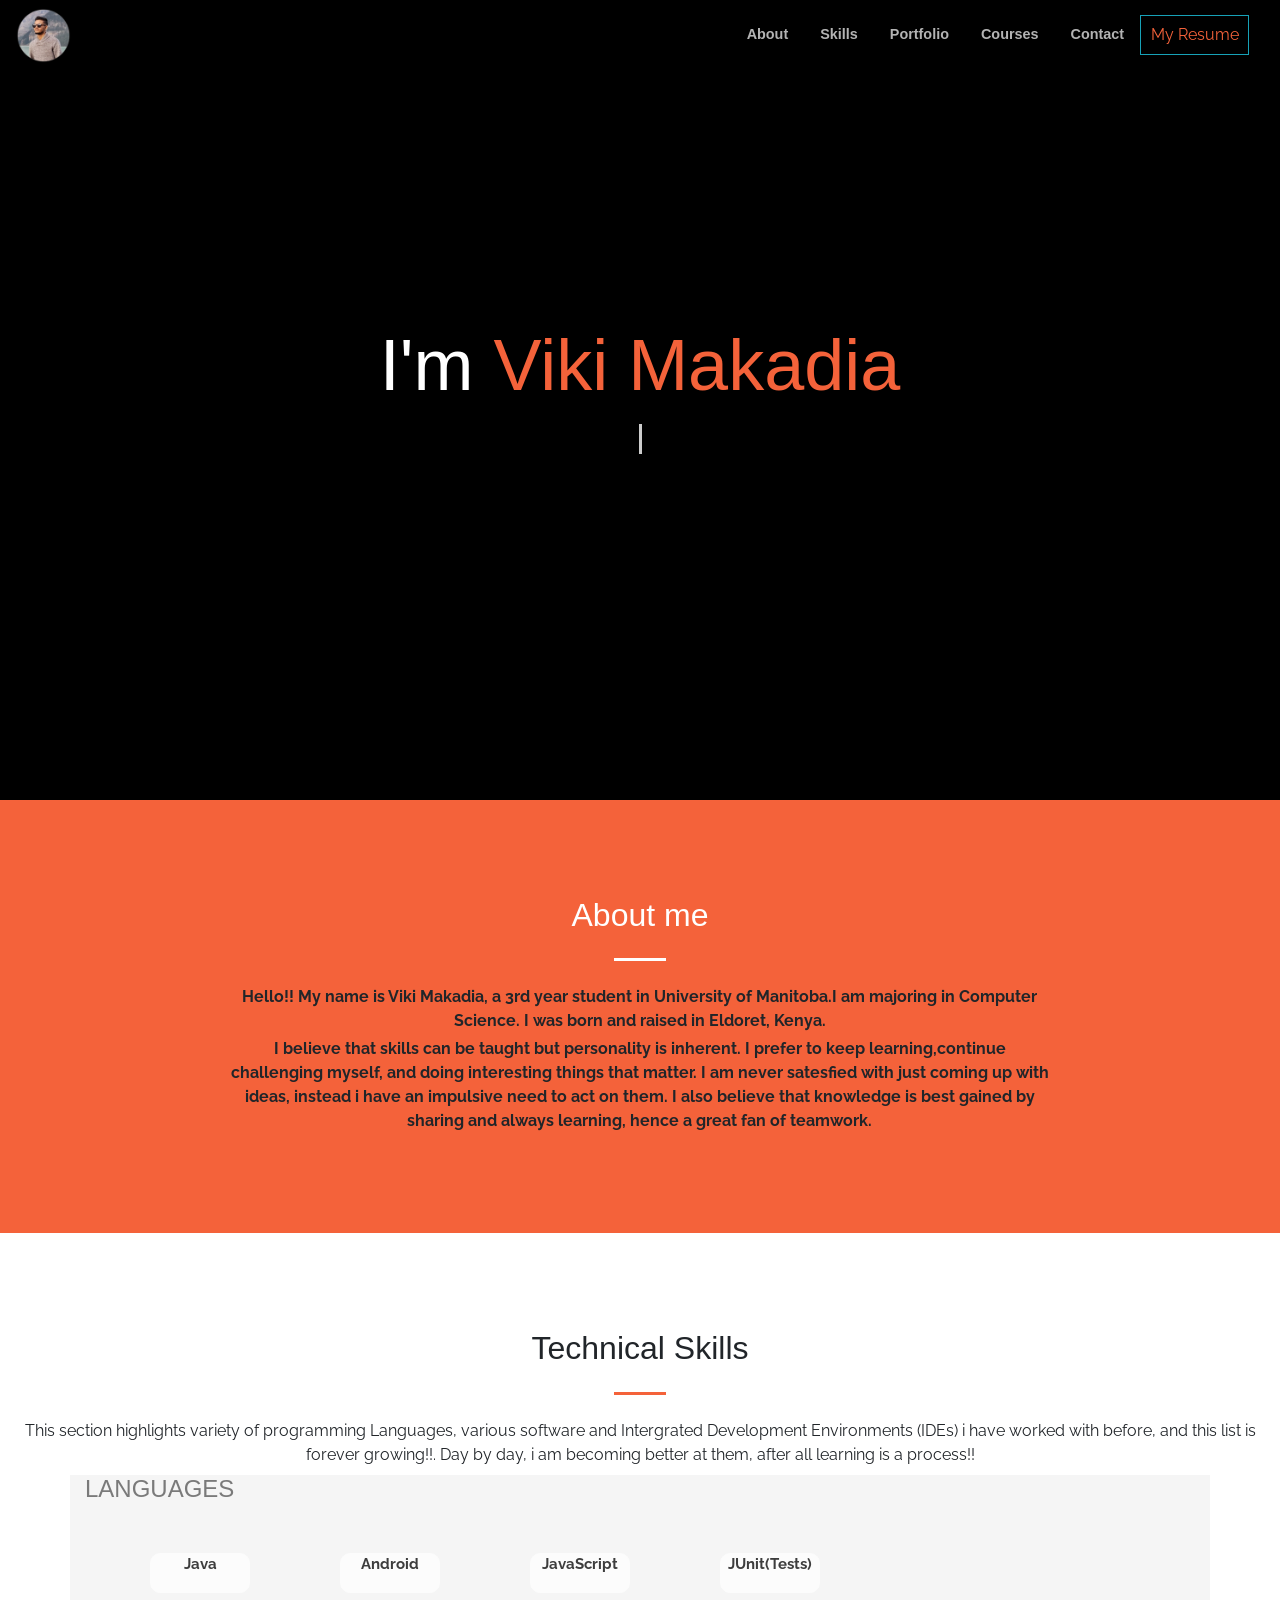
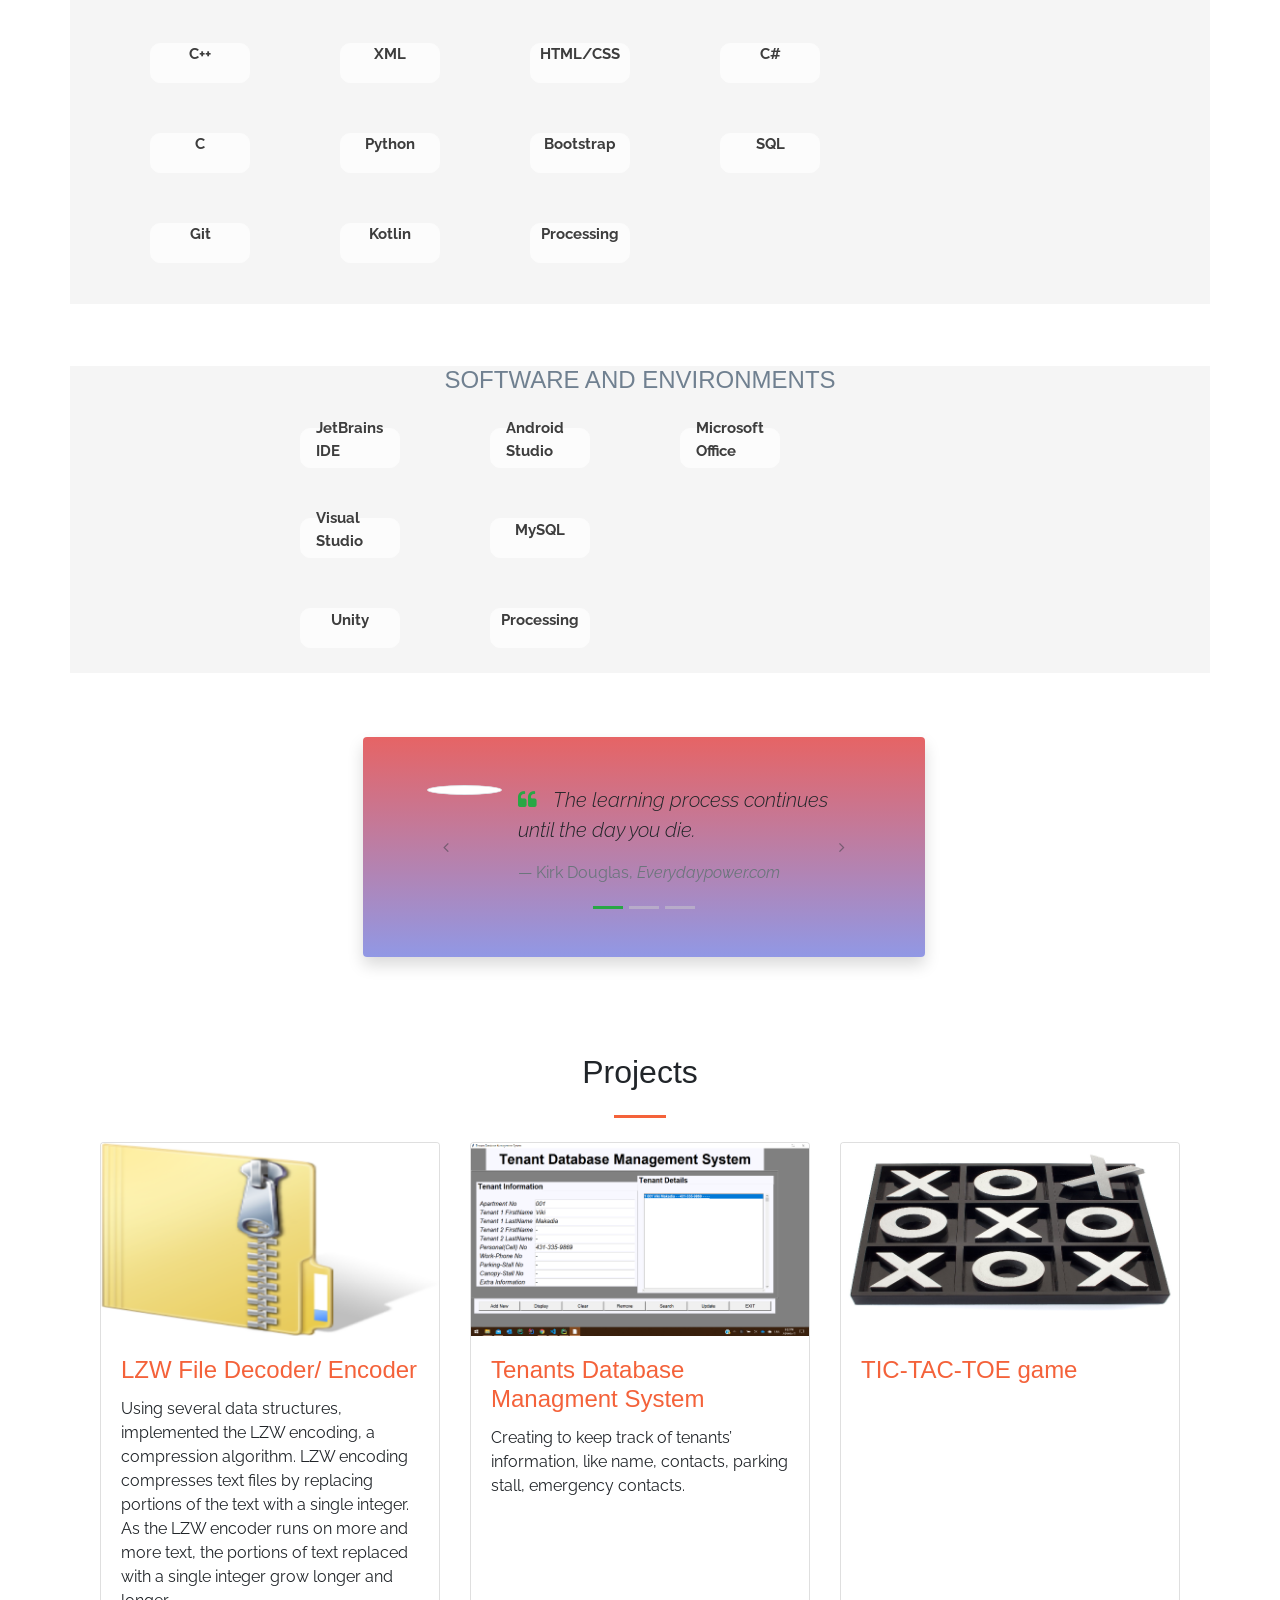
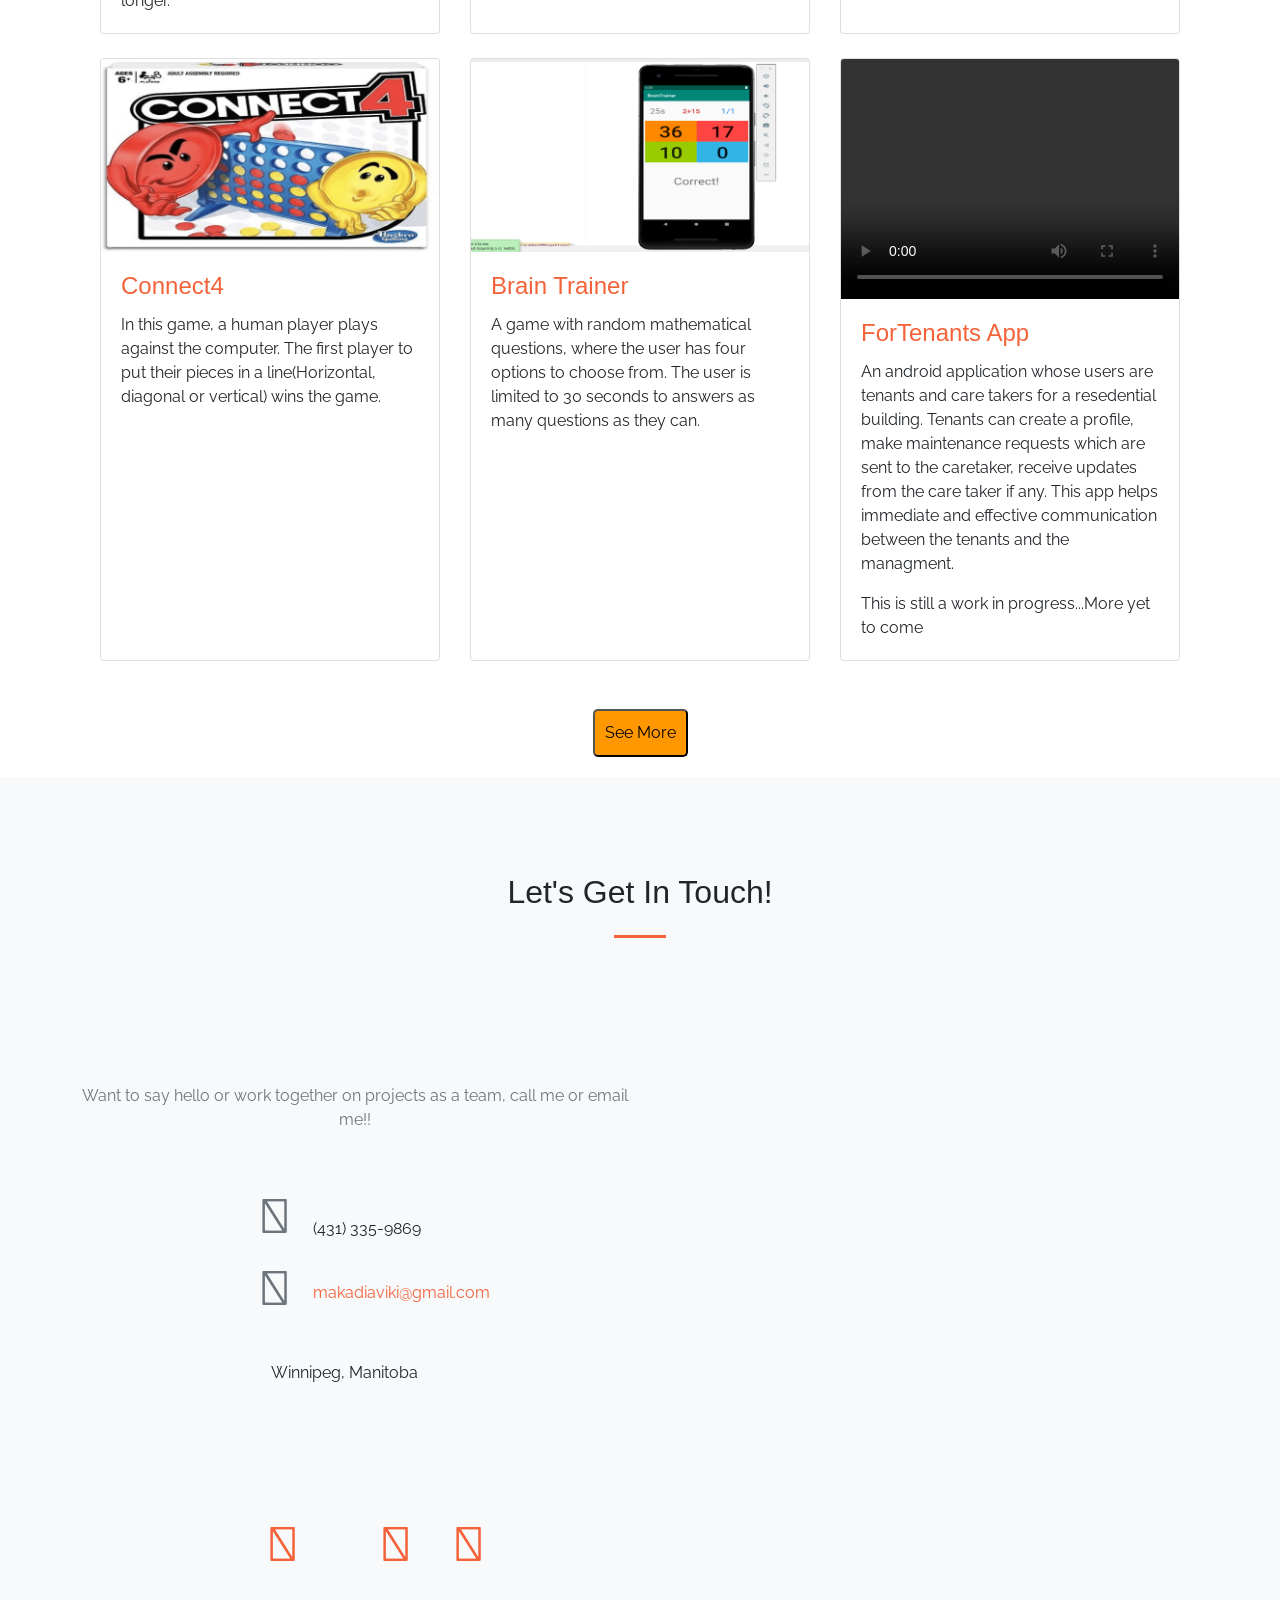
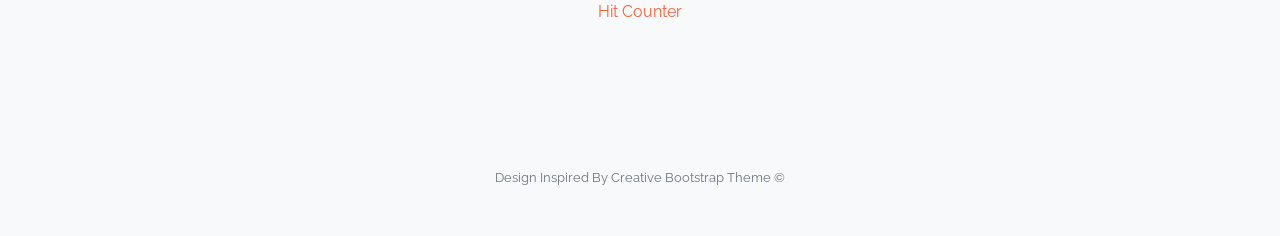
==== index.html @ 12cb1bd0 "Update index.html" ====
<!DOCTYPE html>
<html lang="en">
    <head>
        <meta charset="utf-8" />
        <meta name="viewport" content="width=device-width, initial-scale=1, shrink-to-fit=no" />
        <meta name="description" content="" />
        <meta name="author" content="" />
        <title>Viki Makadia</title>
        <!-- Font Awesome icons (free version)-->
        <script src="https://use.fontawesome.com/releases/v5.12.1/js/all.js" crossorigin="anonymous"></script>
        <script src="https://ajax.googleapis.com/ajax/libs/jquery/2.1.1/jquery.min.js"></script>
        <!-- Google fonts-->
        <!-- <link href="https://fonts.googleapis.com/css?family=Raleway+Sans:400,700" rel="stylesheet" /> -->
        <link href="https://fonts.googleapis.com/css2?family=Raleway&display=swap" rel="stylesheet">
        <link rel="stylesheet" href="https://maxcdn.bootstrapcdn.com/font-awesome/4.5.0/css/font-awesome.min.css">
        <!-- <link href="https://fonts.googleapis.com/css?family=Raleway:400,300,300italic,400italic,700,700italic" rel="stylesheet" type="text/css" /> -->
        <!-- Third party plugin CSS-->
        <link href="https://cdnjs.cloudflare.com/ajax/libs/magnific-popup.js/1.1.0/magnific-popup.min.css" rel="stylesheet" />
     
        <!-- Core theme CSS (includes Bootstrap)-->
        <link href="css/styles.css" rel="stylesheet" />
    </head>
    
    <body id="page-top">
        <!-- Back to top button -->
        <a id="buttonTop"></a>
        <!-- Navigation-->
        <nav class="navbar navbar-expand-lg navbar-light fixed-top py-2" id="mainNav">
            <div class="logo">
                <a href="#"><img src="assets\img\portfolio\thumbnails\whatsapp_image_2020_04_05_at_8_23_51_pm__2__OwK_icon.ico" width="55" alt="" class="d-inline-block align-middle mr-0"></a>
            </div>

           
            <div class="container-fluid">
                <a class="navbar-brand js-scroll-trigger" href="#page-top"></a><button class="navbar-toggler navbar-toggler-right" type="button" data-toggle="collapse" data-target="#navbarResponsive" aria-controls="navbarResponsive" aria-expanded="false" aria-label="Toggle navigation"><span class="navbar-toggler-icon"></span></button>
                <div class="collapse navbar-collapse" id="navbarResponsive">
                    <ul class="navbar-nav ml-auto my-2 my-lg-0">
                        <li class="nav-item"><a class="nav-link js-scroll-trigger" href="#about">About</a></li>
                        <li class="nav-item"><a class="nav-link js-scroll-trigger" href="#services">Skills</a></li>
                        <li class="nav-item"><a class="nav-link js-scroll-trigger" href="#portfolio">Portfolio</a></li><!--Resume here//Courses to complete-->
                        <li class="nav-item"><a class="nav-link js-scroll-trigger" href="#">Courses</a></li> 
                        <li class="nav-item"><a class="nav-link js-scroll-trigger" href="#contact">Contact</a></li>
                        <li class="nav-item"><a class="nav-linkResume js-scroll-trigger"  href="assets\Vikis Resume.pdf" target="_blank" rel="nofollow noopener noreferrer"><span class="border border-info" style="padding:0.25cm">My Resume</span></a></li>
                    </ul>
                </div>
            </div>
        </nav>

        <header >
            <div class="overlay"></div>
            <video playsinline="playsinline" autoplay="autoplay" muted="muted" loop="loop">
              <source src="assets\img\portfolio\mixkit-laptop-on-wooden-table-243.mp4" type="video/mp4">
            </video>
            <div class="container h-100">
              
                <div class="d-flex h-100 text-center align-items-center">
                    <div class="w-100 text-white ">
                        <h1 class="display-3">I'm <strong>Viki Makadia</strong></h1>

                            <!-- <div class="typewriter" id="myTypewriter">
                                <p class="lead mb-0">An ambitious Computer Scientist, in the making...</p>
                            </div> -->
                            <div class="Typercontainer">
                                <p><span class="typed-text"></span><span class="cursor">&nbsp;</span></p>
                            </div>
                    </div>
              
                </div>
            </div>
        </header>

        <!-- About section--> 
        <section class="page-section bg-primary" id="about" onmouseenter="toggleShow('image1');" onmouseleave="toggleHide('image1');">
            <div class="container-fluid" style="text-align: center;">
                <div class="row justify-content-center">
                    <div class=" col-lg-8 text-center" >
                        
                        <h2 class="text-white mt-0">About me</h2>
                            <img style="display:none;" id="image1" src="assets\img\portfolio\thumbnails\whatsapp_image_2020_04_05_at_8_23_51_pm__2__OwK_icon.ico" class="img-fluid" alt="Responsive image">
                        <hr class="divider light my-4" />
                        <p class="font-weight-bold text-white-40 mb-1">Hello!! My name is Viki Makadia, a 3rd year student in University of Manitoba.I am majoring in Computer Science. I was born and raised in Eldoret, Kenya.</p>
                        <p class="font-weight-bold text-white-40 mb-1">I believe that skills can be taught but personality is inherent. I prefer to keep learning,continue challenging myself, and doing interesting things that matter. I am never satesfied with just coming up with ideas, instead i have an impulsive need to act on them. I also believe that knowledge is best gained by sharing and always learning, hence a great fan of teamwork.</p>
                    </div>
                </div>
            </div>
        </section>

        <!-- Services section--> <!--Skills,LANGUAGES,then divide them --> 
        <section class="page-section" id="services">
            <div class="container-fluid" style="padding-bottom: 5%;">
                <h2 class="text-center mt-0"> Technical Skills</h2>
                <hr class="divider primary my-4" />
                
                <p class="text-black-60 mb-2" style="text-align:center;">This section highlights variety of programming Languages, various software and Intergrated Development Environments (IDEs) i have worked with before, and this list is forever growing!!. Day by day, i am becoming better at them, after all learning is a process!!</p>
                
                <div class="container" style="background-color: whitesmoke;">
                    <h4 class="text-black-50 mb-4" style="color: slategray;">LANGUAGES</h4>
                    <div class="row justify-content-md-left">
                      <div class="col col-lg-2 font-weight-bold">
                        <ul>
<!--                             <li>Java</li>
                            <li>C++</li>
                            <li>C</li>
                            <li>Git</li> -->
                            <div class="buttonLang">
                                <p id="lang">Java</p>
                            </div>
                            <div class="buttonLang">
                                <p id="lang">C++</p>
                            </div>
                            <div class="buttonLang">
                                <p id="lang">C</p>
                            </div>
                            <div class="buttonLang">
                                <p id="lang">Git</p>
                            </div>

                        </ul>
                      </div>
                      <div class="col col-lg-2 font-weight-bold">
                        <ul>
<!--                             <li>Android</li>
                            <li>XML</li>
                            <li>python</li>
                            <li>Kotlin</li> -->
                            <div class="buttonLang">
                                <p id="lang">Android</p>
                            </div>
                            <div class="buttonLang">
                                <p id="lang">XML</p>
                            </div>
                            <div class="buttonLang">
                                <p id="lang">Python</p>
                            </div>
                            <div class="buttonLang">
                                <p id="lang">Kotlin</p>
                            </div>
                        </ul>
                      </div>
                      <div class="col col-lg-2 font-weight-bold">
                        <ul>
<!--                             <li>JavaScript</li>
                            <li>HTML/CSS</li>
                            <li>Bootstrap</li> -->
                             <div class="buttonLang">
                                <p id="lang">JavaScript</p>
                            </div>
                            <div class="buttonLang">
                                <p id="lang">HTML/CSS</p>
                            </div>
                            <div class="buttonLang">
                                <p id="lang">Bootstrap</p>
                            </div>
                             <div class="buttonLang">
                                <p id="lang">Processing</p>
                            </div>
                            
                        </ul>
                      </div>
                      <div class="col col-lg-2 font-weight-bold ">
                        <ul>
                            <div class="buttonLang">
                                <p id="lang">JUnit(Tests)</p>
                            </div>
                            <div class="buttonLang">
                                <p id="lang">C#</p>
                            </div>
                            <div class="buttonLang">
                                <p id="lang">SQL</p>
                            </div>
                           
                        </ul>
                      </div>
                    </div>
                </div>
                
<!--                 <div class="row justify-content-md-left">
                    <div class="col col-lg-2 font-weight-bold ">
                        <ul>
                            <li>JetBrains IDE</li>
                            <li>Visual Studio</li>
                            <li>Unity</li>
                        </ul>
                    </div>
                    <div class="col col-lg-2 font-weight-bold ">
                        <ul>
                            <li>Android Studio</li>
                            <li>MySQL</li>
                            <li>Microsoft Office</li>
                        </ul>
                    </div>

                </div> -->
                <div class="container" style="background-color: whitesmoke; margin-top: 5%;">
                    <h4 class="text-center" style="color: slategray;">SOFTWARE AND ENVIRONMENTS</h4>
                    <div class="row justify-content-md-left">
                        <div class="col col-lg-2 font-weight-bold "> </div>
                        <div class="col col-lg-2 font-weight-bold ">
                            <!-- <ul>
                                <li>JetBrains IDE</li>
                                <li>Visual Studio</li>
                                <li>Unity</li>
                            </ul> -->
                            <div class="buttonLang">
                                <p id="lang">JetBrains IDE</p>
                            </div>
                            <div class="buttonLang">
                                <p id="lang">Visual Studio</p>
                            </div>
                            <div class="buttonLang">
                                <p id="lang">Unity</p>
                            </div>
                        </div>
<!--                         <div class="col col-lg-2 font-weight-bold "> </div> -->
                        <div class="col col-lg-2 font-weight-bold ">
                            
                            <div class="buttonLang">
                                <p id="lang">Android Studio</p>
                            </div>
                            <div class="buttonLang">
                                <p id="lang">MySQL</p>
                            </div>
                            <div class="buttonLang">
                                <p id="lang">Processing</p>
                            </div>
                        </div>
                        <div class="col col-lg-2 font-weight-bold ">
                           <div class="buttonLang">
                                <p id="lang">Microsoft Office</p>
                            </div>
                        </div>
    
                    </div>
                </div>
                
            </div>
           
            <aside >
                <div class="container">
                    <div class="row">
                        <div class="col-sm-12 mx-auto">
                            <div class="p-5 shadow rounded " style="background: linear-gradient(#e66465, #9198e5);">
                                <!-- Bootstrap carousel-->
                                <div class="carousel slide" id="carouselExampleIndicators" data-ride="carousel">
                                    <!-- Bootstrap carousel indicators [nav] -->
                                    <ol class="carousel-indicators mb-0">
                                        <li class="active" data-target="#carouselExampleIndicators" data-slide-to="0"></li>
                                        <li data-target="#carouselExampleIndicators" data-slide-to="1"></li>
                                        <li data-target="#carouselExampleIndicators" data-slide-to="2"></li>
                                    </ol>
            
            
                                    <!-- Bootstrap inner [slides]-->
                                    <div class="carousel-inner px-3 pb-2">
                                        <!-- Carousel slide-->
                                        <div class="carousel-item active">
                                            <div class="media"><img class="rounded-circle img-thumbnail" src="https://res.cloudinary.com/mhmd/image/upload/v1579676165/avatar-1_ffutqr.jpg" alt="" width="75">
                                                <div class="media-body ml-3">
                                                    <blockquote class="blockquote border-0 p-0">
                                                        <p class="font-italic lead"> <i class="fa fa-quote-left mr-3 text-success"></i>The learning process continues until the day you die.</p>
                                                        <footer class="blockquote-footer">Kirk Douglas, 
                                                            <cite title="Source Title">Everydaypower.com</cite>
                                                        </footer>
                                                    </blockquote>
                                                </div>
                                            </div>
                                        </div>
            
                                        <!-- Carousel slide-->
                                        <div class="carousel-item">
                                            <div class="media"><img class="rounded-circle img-thumbnail" src="https://res.cloudinary.com/mhmd/image/upload/v1579676165/avatar-3_hdxocq.jpg" alt="" width="75">
                                                <div class="media-body ml-3">
                                                    <blockquote class="blockquote border-0 p-0">
                                                        <p class="font-italic lead"> <i class="fa fa-quote-left mr-3 text-success"></i>Tell me and I forget. Teach me and I remember. Involve me and I learn.</p>
                                                        <footer class="blockquote-footer">Benjamin Franklin,
                                                            <cite title="Source Title">brainyquote.com</cite>
                                                        </footer>
                                                    </blockquote>
                                                </div>
                                            </div>
                                        </div>
            
                                        <!-- Carousel slide-->
                                        <div class="carousel-item">
                                            <div class="media"><img class="rounded-circle img-thumbnail" src="https://res.cloudinary.com/mhmd/image/upload/v1579676165/avatar-2_gibm2s.jpg" alt="" width="75">
                                                <div class="media-body ml-3">
                                                    <blockquote class="blockquote border-0 p-0">
                                                        <p class="font-italic lead"> <i class="fa fa-quote-left mr-3 text-success"></i>If somebody offers you an amazing opportunity but you are not sure you can do it, say yes – then learn how to do it!”</p>
                                                        <footer class="blockquote-footer">Richard Branson,     
                                                            <cite title="Source Title">goodreads.com</cite>
                                                        </footer>
                                                    </blockquote>
                                                </div>
                                            </div>
                                        </div>

                                        <div class="carousel-item">
                                            <div class="media"><img class="rounded-circle img-thumbnail" src="https://res.cloudinary.com/mhmd/image/upload/v1579676165/avatar-2_gibm2s.jpg" alt="" width="75">
                                                <div class="media-body ml-3">
                                                    <blockquote class="blockquote border-0 p-0">
                                                        <p class="font-italic lead"> <i class="fa fa-quote-left mr-3 text-success"></i> <b>Fail</b> early, <b>Fail</b> often, <b>Fail</b> forward</p>
                                                        <footer class="blockquote-footer">John C. Maxwell,     
                                                            <cite title="Source Title">goodreads.com</cite>
                                                        </footer>
                                                    </blockquote>
                                                </div>
                                            </div>
                                        </div>
                                    </div>
            
            
                                    <!-- Bootstrap controls [dots]-->
                                    <a class="carousel-control-prev width-auto" href="#carouselExampleIndicators" role="button" data-slide="prev">
                                        <i class="fa fa-angle-left text-dark text-lg"></i>
                                        <span class="sr-only">Previous</span>
                                    </a>
                                    <a class="carousel-control-next width-auto" href="#carouselExampleIndicators" role="button" data-slide="next">
                                        <i class="fa fa-angle-right text-dark text-lg"></i>
                                        <span class="sr-only">Next</span>
                                    </a>
                                </div>
                            </div>
                        </div>
                    </div>
                </div>
            </aside>

        </section>
       
        
       <!-- Portfolio section <section id="portfolio">-->
       <section class="page-section" id="portfolio" style="padding-bottom: 20px;padding-top: 0px;">
            <div class="container">

                <!-- Page Heading -->
                <h2 class="text-center">Projects</h2>
                <hr class="divider primary my-4" />
                <div class="container p-t-0 m-t-2 carousel-inner">  
                    <div class="row">
                       
                        <div class="col-lg-4 col-sm-6 mb-4">
                            <div class="card h-100">
                                <a href="https://github.com/Viki4325/LZW-Encoder-Decoder"><img class="card-img-top" src="assets\lzw compressor onlinepngtools.png" alt=""></a>
                                <div class="card-body">
                                <h4 class="card-title">
                                    <a href="https://github.com/Viki4325/LZW-Encoder-Decoder">LZW File Decoder/ Encoder</a>
                                </h4>
                                <p class="card-text">Using several data structures, implemented the LZW encoding, a compression algorithm. LZW
                                    encoding compresses text files by replacing portions of the text with a single integer. As the
                                    LZW encoder runs on more and more text, the portions of text replaced with a single integer
                                    grow longer and longer.</p>
                                </div>
                            </div>
                        </div>

                        <div class="col-lg-4 col-sm-6 mb-4">
                            <div class="card h-100">
                                <a href="https://github.com/Viki4325/TDMS"><img class="card-img-top" src="assets\TDMS-onlinepngtools.png" alt=""></a>
                                <div class="card-body">
                                <h4 class="card-title">
                                    <a href="https://github.com/Viki4325/TDMS">Tenants Database Managment System</a>
                                </h4>
                                <p class="card-text">Creating to keep track of tenants’ information, like name, contacts, parking stall, emergency contacts.</p>
                                </div>
                            </div>
                        </div>

                        <div class="col-lg-4 col-sm-6 mb-4">
                            <div class="card h-100">
                                <a href="https://github.com/Viki4325/Tic-Tac-Toe"><img class="card-img-top" src="assets\tic-tac-toe onlinepngtools.png" alt=""></a>
                                <div class="card-body">
                                <h4 class="card-title">
                                    <a href="https://github.com/Viki4325/Tic-Tac-Toe">TIC-TAC-TOE game</a>
                                </h4>
                                <p class="card-text"></p>
                                </div>
                            </div>
                        </div>

                        <div class="col-lg-4 col-sm-6 mb-4">
                            <div class="card h-100">
                                <a href="https://github.com/Viki4325/Connect-4"><img class="card-img-top" src="assets\output-onlinepngtools.png" alt="connect4 image"></a>
                                <div class="card-body">
                                <h4 class="card-title">
                                    <a href="https://github.com/Viki4325/Connect-4">Connect4</a>
                                </h4>
                                <p class="card-text">In this game, a human player plays against the computer. The first player to put their pieces in a
                                    line(Horizontal, diagonal or vertical) wins the game.</p>
                                </div>
                            </div>
                        </div>

                        <div class="col-lg-4 col-sm-6 mb-4">
                            <div class="card h-100">
                                <a href="https://github.com/Viki4325/Brain-Trainer"><img class="card-img-top" src="assets\brainTrainer-onlinepngtools.png" alt=""></a>
                                <div class="card-body">
                                <h4 class="card-title">
                                    <a href="https://github.com/Viki4325/Brain-Trainer">Brain Trainer</a>
                                </h4>
                                <p class="card-text">A game with random mathematical questions, where the user has four options to choose from. The
                                    user is limited to 30 seconds to answers as many questions as they can.</p>
                                </div>
                            </div>
                        </div>

                        <div class="col-lg-4 col-sm-6 mb-4">
                            <div class="card h-100">
                                <!-- <a href="#"><img class="card-img-top" src="http://placehold.it/700x400" alt=""></a> -->
                                
                                <video class="card-img-top" width="320" height="240" controls>
                                    <source src="assets\ForTenants_Demo_WEB.mp4" type="video/mp4">
                                    Your browser does not support the video tag.
                                </video>
                                <div class="card-body">
                                <h4 class="card-title">
                                    <a href="https://github.com/Viki4325/Brain-Trainer">ForTenants App</a>
                                </h4>
                                <p class="card-text">An android application whose users are tenants and care takers for a resedential building. Tenants can create a profile, make maintenance requests which are sent to the caretaker, receive updates from the care taker if any. This app helps immediate and effective communication between the tenants and the managment. </p>
                                <p class="card-text">This is still a work in progress...More yet to come</p>
                                </div>
                            </div>
                        </div>
                    </div>
                </div>
            </div>

           
            
            <div class="container">
                <div class="row">
                    
                    <div class="col-lg-4 col-sm-6 mb-4">
                        <div class="collapse" id="collapseProjects">
                            <div class="card h-100">
                                <a href="#"><img class="card-img-top" src="http://placehold.it/700x400" alt=""></a>
                                <div class="card-body">
                                <h4 class="card-title">
                                    <a href="https://github.com/Viki4325/Brain-Trainer">Coming Soon!!</a>
                                </h4>
                                <p class="card-text">More Projects being worked on...Will be added to the list soon. Have an idea and need someone to work with? <a href="#contact">Contact me</a></p>
                                </div>
                            </div>
                        </div>
                    </div>

                    <div class="col-lg-4 col-sm-6 mb-4">
                        <div class="collapse" id="collapseProjects">
                            <div class="card h-100">
                                <a href="#"><img class="card-img-top" src="http://placehold.it/700x400" alt=""></a>
                                <div class="card-body">
                                <h4 class="card-title">
                                    <a href="https://github.com/Viki4325/Brain-Trainer">Coming Soon!!</a>
                                </h4>
                                <p class="card-text">More Projects being worked on...Will be added to the list soon. Have an idea and need someone to work with? <a href="#contact">Contact me</a></p>
                                </div>
                            </div>
                        </div>
                    </div>

                    <div class="col-lg-4 col-sm-6 mb-4">
                        <div class="collapse" id="collapseProjects">
                            <div class="card h-100">
                                <a href="#"><img class="card-img-top" src="http://placehold.it/700x400" alt=""></a>
                                <div class="card-body">
                                <h4 class="card-title">
                                    <a href="https://github.com/Viki4325/Brain-Trainer">Coming Soon!!</a>
                                </h4>
                                <p class="card-text">Work in progress...Will be added to the list soon.<a href="#contact">Contact Me</a></p>
                                </div>
                            </div>
                        </div>
                    </div>

                </div>
            </div> 

            <!-- The see more/see less button -->
            <div class="d-flex justify-content-center align-items-center">
                <button id="SeeMore" class="SeeMore" type="button" data-toggle="collapse" data-target="#collapseProjects" aria-expanded="true" aria-controls="collapseProjects">See More</button>
            </div>

        </section>
           
      
        <!-- Contact section--> <!--Add more social media contacts-->
        <section class="page-section bg-light" id="contact">
            <div class="container">
                <div class="row justify-content-center">
                    <div class="col-lg-8 text-center">
                        <h2 class="mt-0">Let's Get In Touch!</h2>
                        <hr class="divider my-4" />
                        
                    </div>
                </div>

                <div class="row">
                    <div class="column " style="align-content: center;" >

                        <div class="row justify-content-md-center mt-5">
                            <p class="text-muted mb-5 mt-5" style="text-align: center;">Want to say hello or work together on projects as a team, call me or email me!! </p>
                            <ul style="list-style-type: none;">
                            <li>
                                <i class="fas fa-phone fa-3x text-muted"> </i><span style="display: inline-block;vertical-align: middle;">&nbsp;&nbsp; (431) 335-9869 </span>
                            </li>
                            <li>
                                 <i class="fas fa-envelope fa-3x mt-5 text-muted"> </i> <span style="display: inline-block;vertical-align: middle;"><address><a class="d-block" href="mailto:makadiaviki@gmail.com">&nbsp;&nbsp; makadiaviki@gmail.com</a></address></span>
                            </li>
                            <li>
                                <i class="fas fa-map-marker-alt fa-3x mt-5 text-muted"></i><span style="display: inline-block;vertical-align: middle;">&nbsp;&nbsp; Winnipeg, Manitoba </span>
                            </li>
                            </ul>
                        </div>
                        
                        <!-- Social Media icons -->
                        <div class="row justify-content-md-center mt-5" style="margin-top: 5px;">
                            <ul class="social-icons mt-5" style="list-style-type: none;">
                                <li class="col-6 col-sm-2" style="margin: 5px;"> <a href="https://www.facebook.com/viki.makadia"><i id="social-fb" class="fab fa-facebook-square fa-3x "></i></a></li>
                                <!-- <li class="col-6 col-sm-2"> <a href=""><i id="social-tw" class="fab fa-twitter-square fa-3x"></i></a></li> -->
                                <li class="col-6 col-sm-2" style="margin: 5px;"> <a href="https://www.linkedin.com/in/viki-makadia-649656171/"><i id="social-gp" class="fab fa-linkedin-in fa-3x"></i></a></li>
                                <li class="col-6 col-sm-2" style="margin: 5px;"> <a href="https://www.instagram.com/viki_makadia/"><i id="social-em" class="fab fa-instagram fa-3x"></i></a></li>
                                <li class="col-6 col-sm-2" style="margin: 5px;"> <a href="https://github.com/Viki4325"><i id="social-gh" class="fab fa-github fa-3x"></i></a></li>
                            </ul>
                        </div>

                    </div>
                    <div class="column">
                        <div class="row">
                            <div class="col-lg-12 mr-auto text-center">
                                <div class="powr-form-builder" id="0ee22e3e_1592810775"></div>
                            </div>
                        </div>
                    </div>
                  </div>

<!--                 <div class="powr-hit-counter" id="bcf12c6e_1592817089"></div> -->
                <div class="row justify-content-center">
                    <a class="hitCounter" href="https://visitorshitcounter.com/" target="_blank" title="Hit counter" data-name="e60f53b6f8a60d7d3a3d03016649b5a0|3|ip|1|#ea5050|#ffffff|large|s-hit">Hit Counter</a>
                    <script>document.write("<script type='text/javascript' src='https://visitorshitcounter.com/js/hitCounter.js?v="+Date.now()+"'><\/script>");</script>
              
                </div>
            </div>
        </section>
        <!-- Footer--> 
        <footer class="bg-light py-5">
            <div class="container"><div class="small text-center text-muted">Design Inspired By Creative Bootstrap Theme ©</div></div>  
        </footer>
        <!-- Bootstrap core JS-->
        <script src="https://cdnjs.cloudflare.com/ajax/libs/jquery/3.4.1/jquery.min.js"></script>
        <script src="https://stackpath.bootstrapcdn.com/bootstrap/4.4.1/js/bootstrap.bundle.min.js"></script>
        <!-- Third party plugin JS-->
        <script src="https://cdnjs.cloudflare.com/ajax/libs/jquery-easing/1.4.1/jquery.easing.min.js"></script>
        <script src="https://cdnjs.cloudflare.com/ajax/libs/magnific-popup.js/1.1.0/jquery.magnific-popup.min.js"></script>
        <!-- Core theme JS-->
        <script src="js/scripts.js"></script>
        <!-- Slider -->
        <script src="https://cdnjs.cloudflare.com/ajax/libs/jquery/3.1.1/jquery.min.js"></script>
        <script src="https://cdnjs.cloudflare.com/ajax/libs/twitter-bootstrap/3.3.7/js/bootstrap.min.js"></script>
        <!-- Feedback form -->
        <script src="https://www.powr.io/powr.js?platform=embed"></script>


        <script src="https://www.powr.io/powr.js?platform=embed"></script>
    </body>
</html>
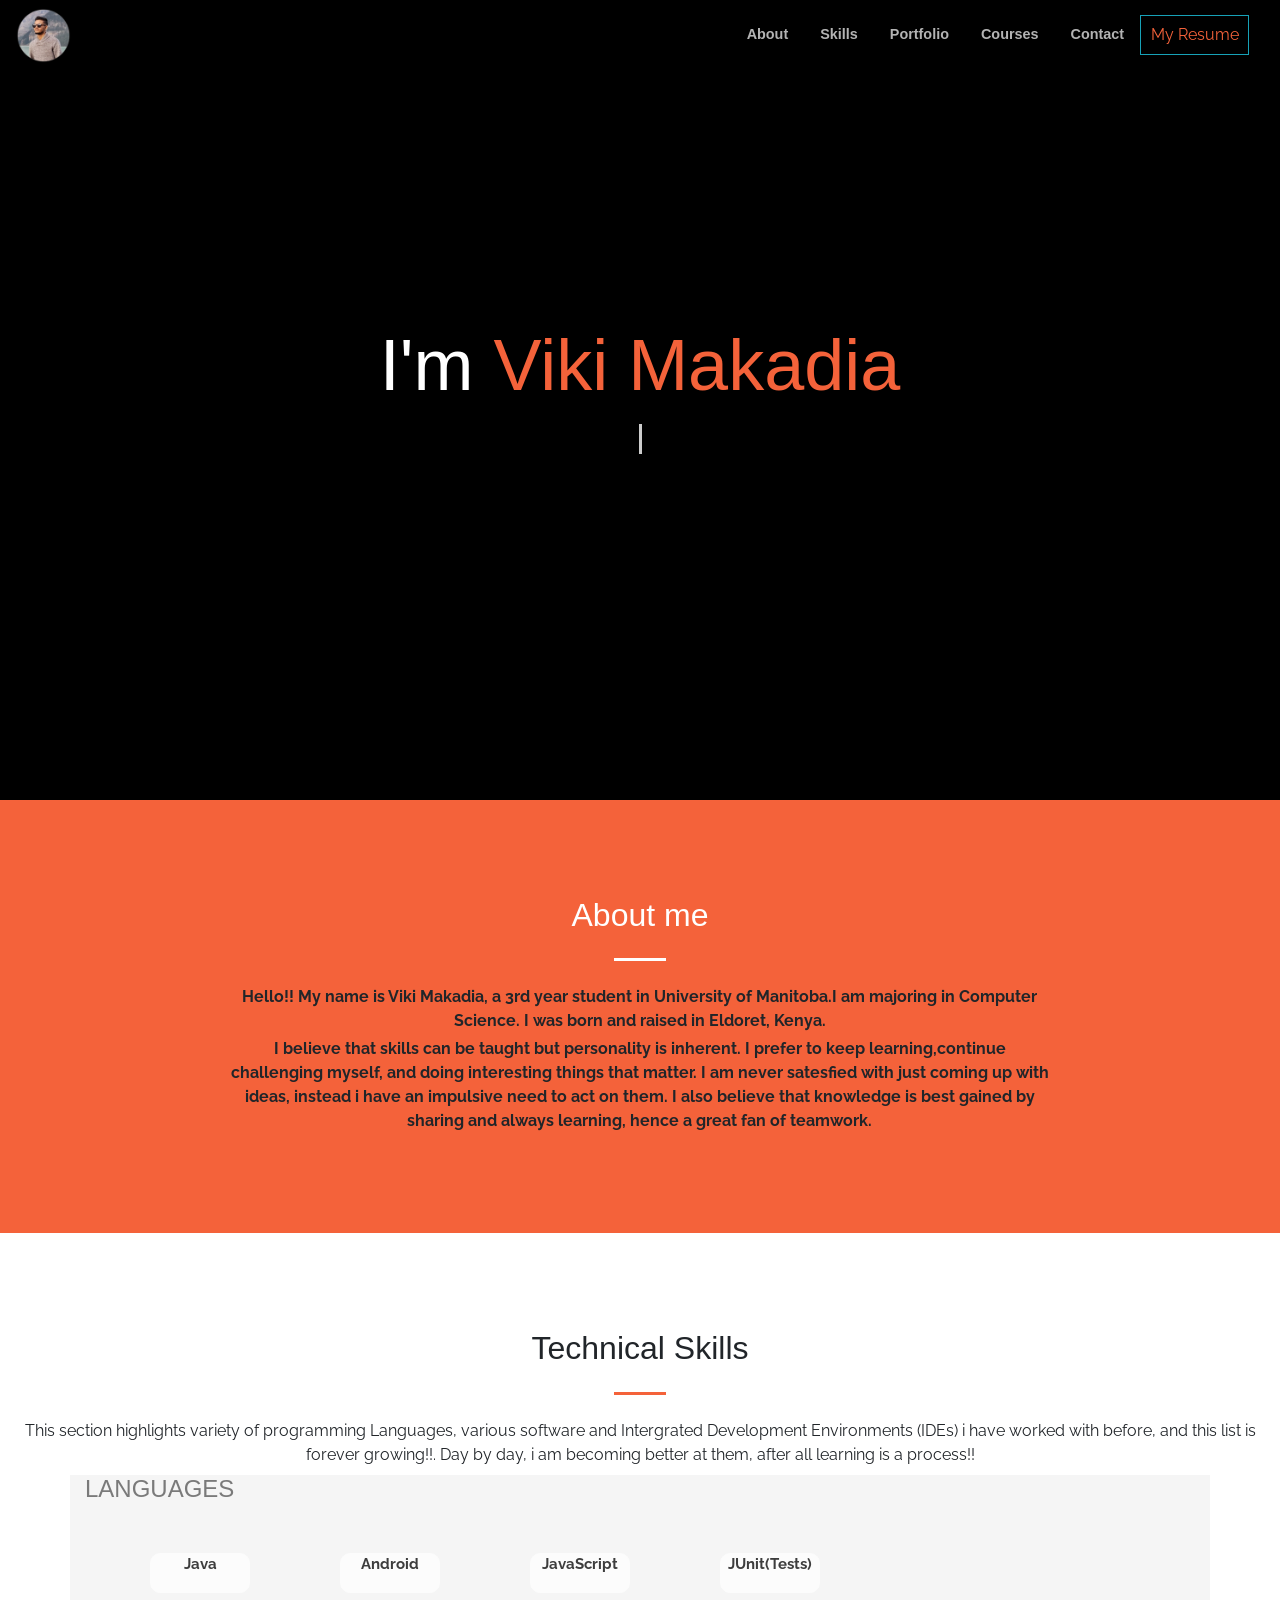
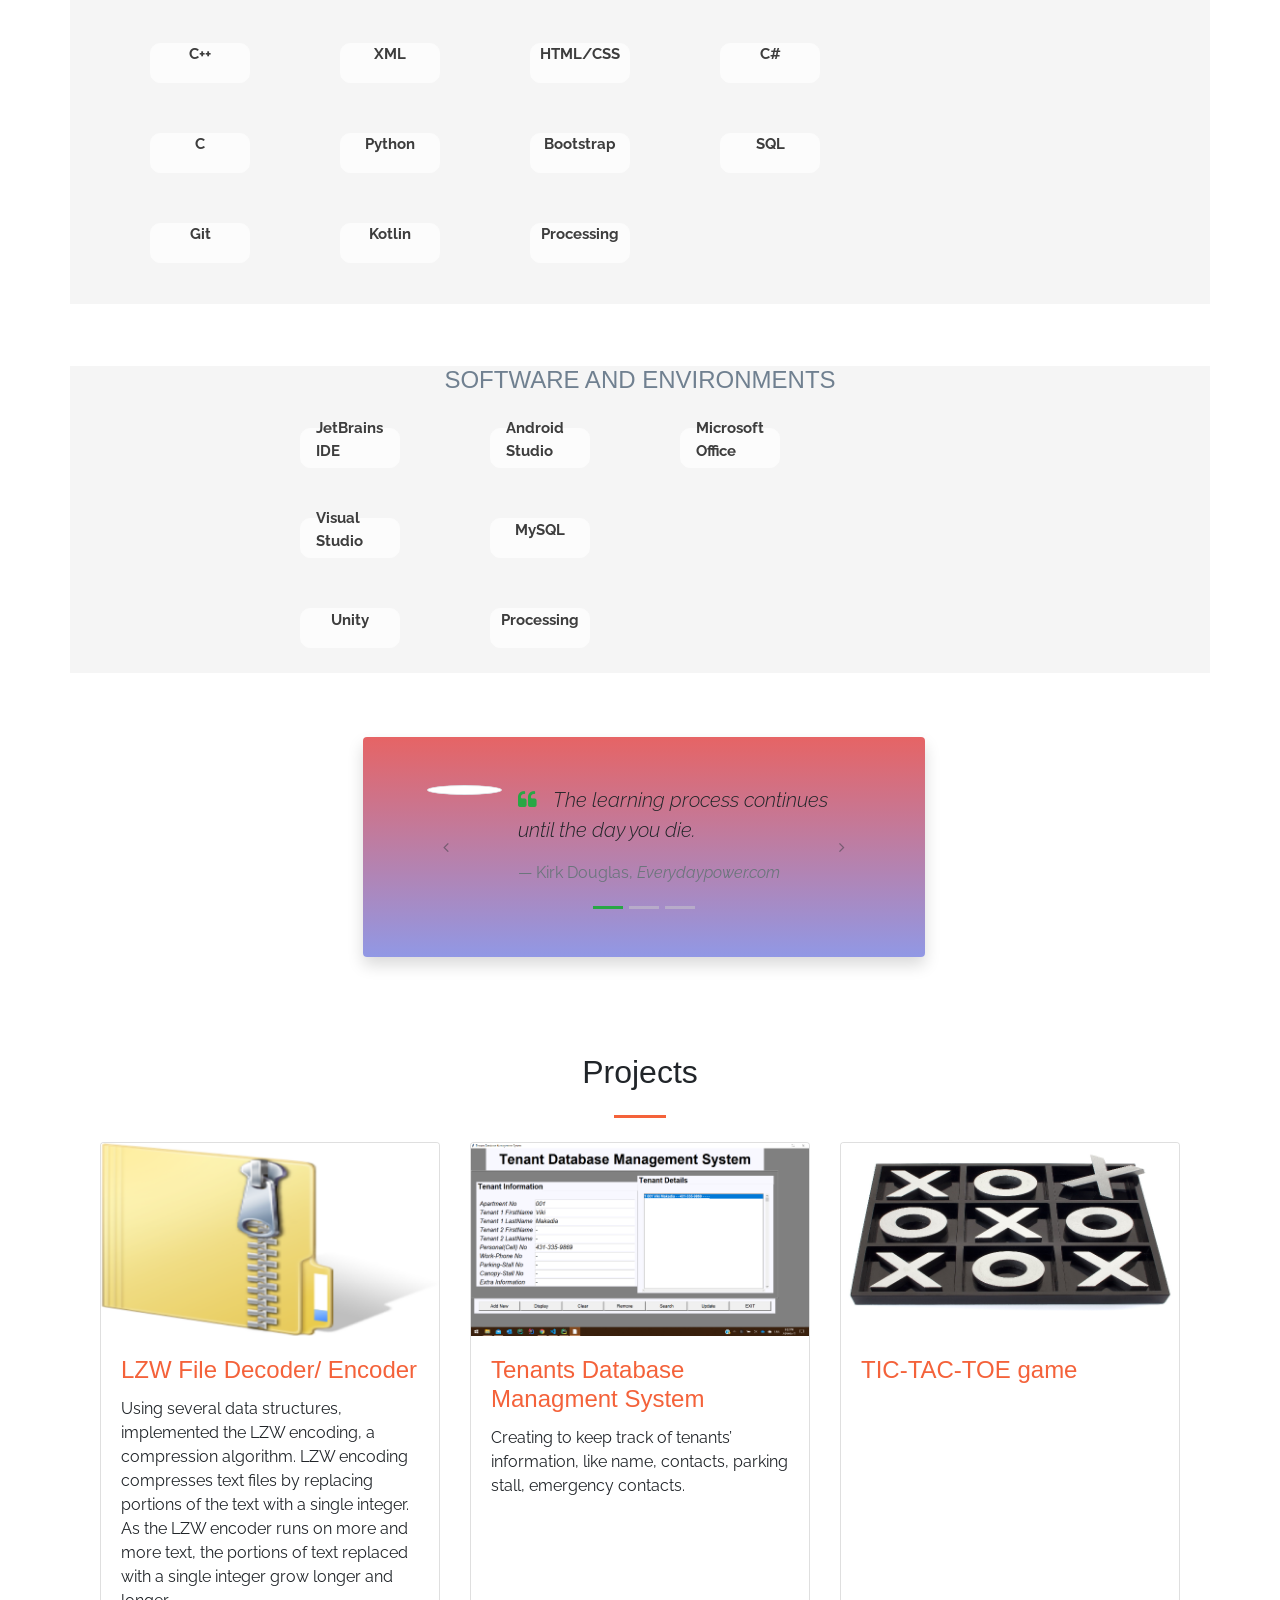
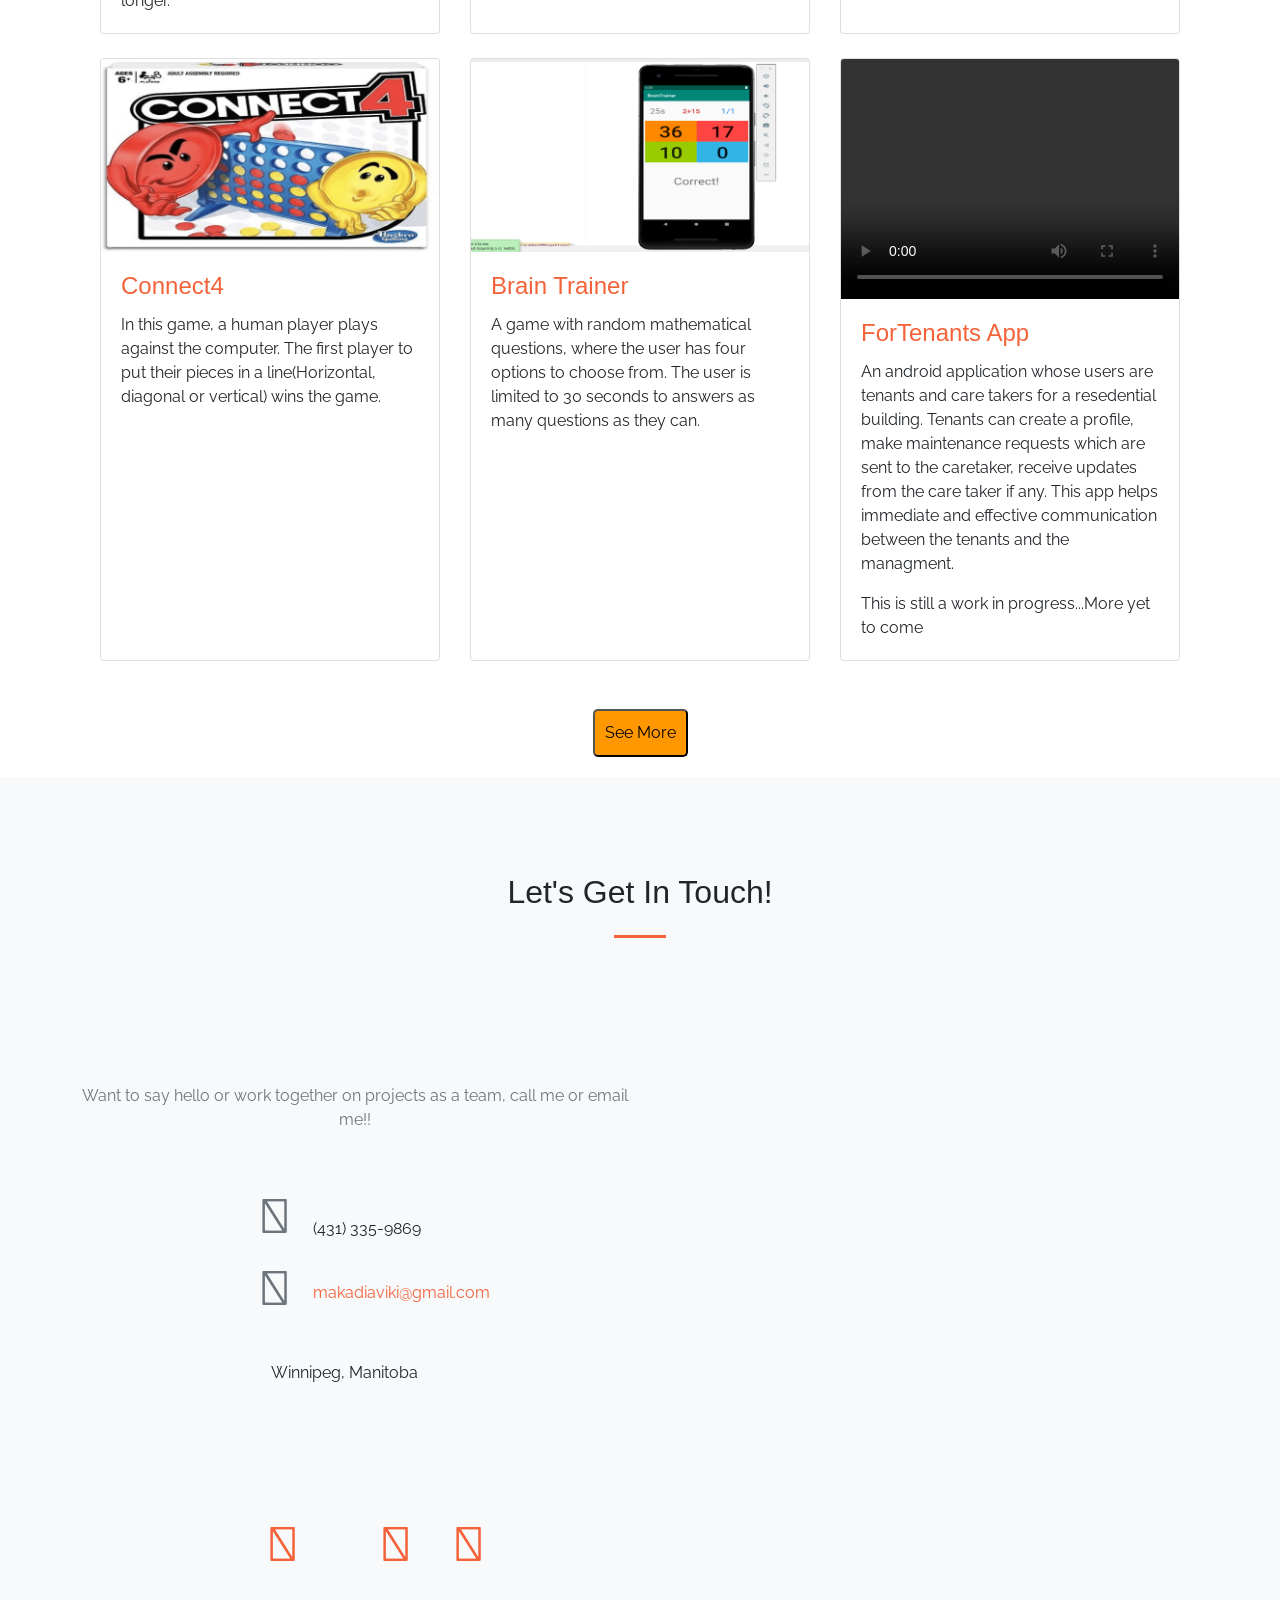
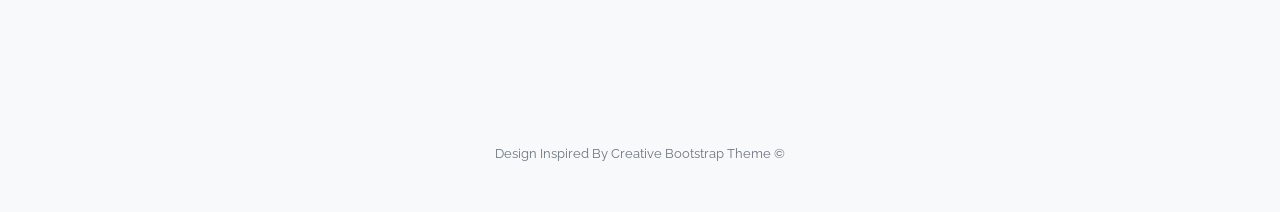
==== commit afb1043f: "Update index.html" ====
--- a/index.html
+++ b/index.html
@@ -532,12 +532,8 @@
                     </div>
                   </div>
 
-<!--                 <div class="powr-hit-counter" id="bcf12c6e_1592817089"></div> -->
-                <div class="row justify-content-center">
-                    <a class="hitCounter" href="https://visitorshitcounter.com/" target="_blank" title="Hit counter" data-name="e60f53b6f8a60d7d3a3d03016649b5a0|3|ip|1|#ea5050|#ffffff|large|s-hit">Hit Counter</a>
-                    <script>document.write("<script type='text/javascript' src='https://visitorshitcounter.com/js/hitCounter.js?v="+Date.now()+"'><\/script>");</script>
-              
-                </div>
+                <div class="powr-hit-counter" id="bcf12c6e_1592817089"></div>
+               
             </div>
         </section>
         <!-- Footer--> 
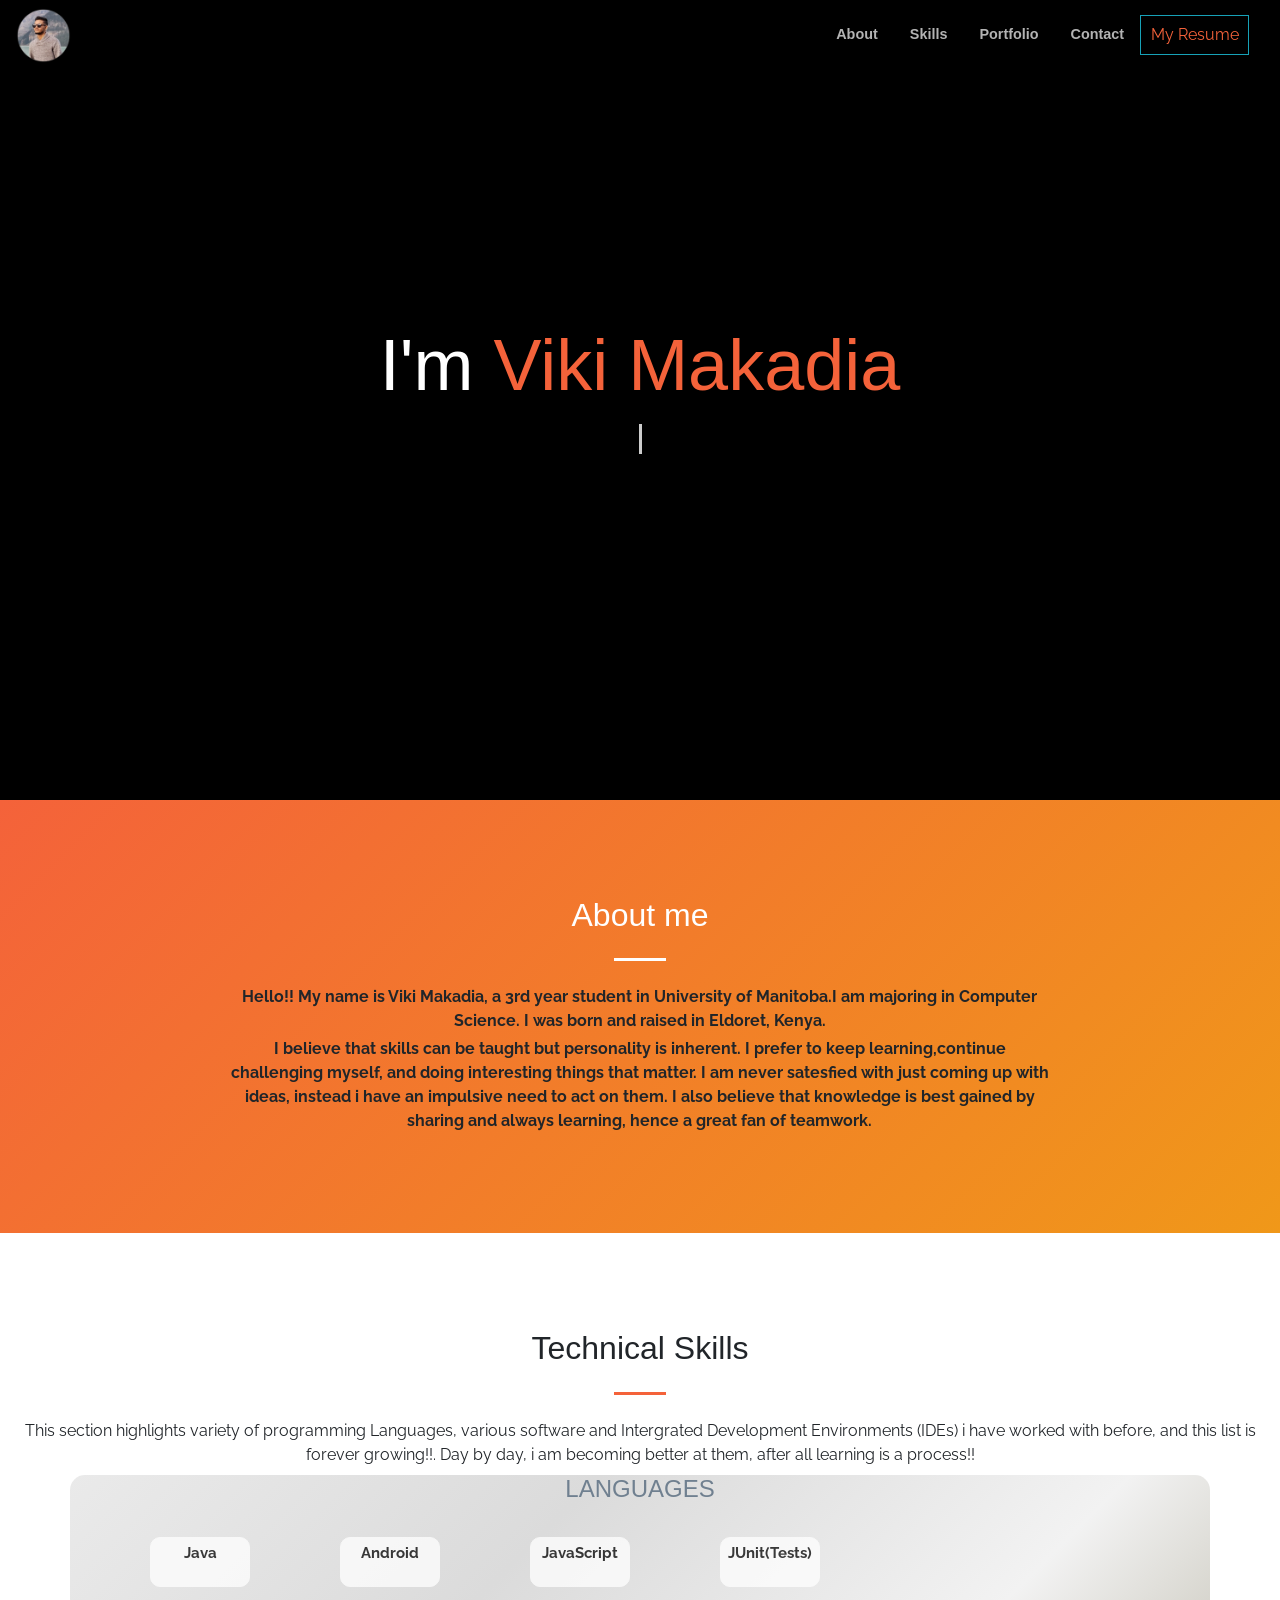
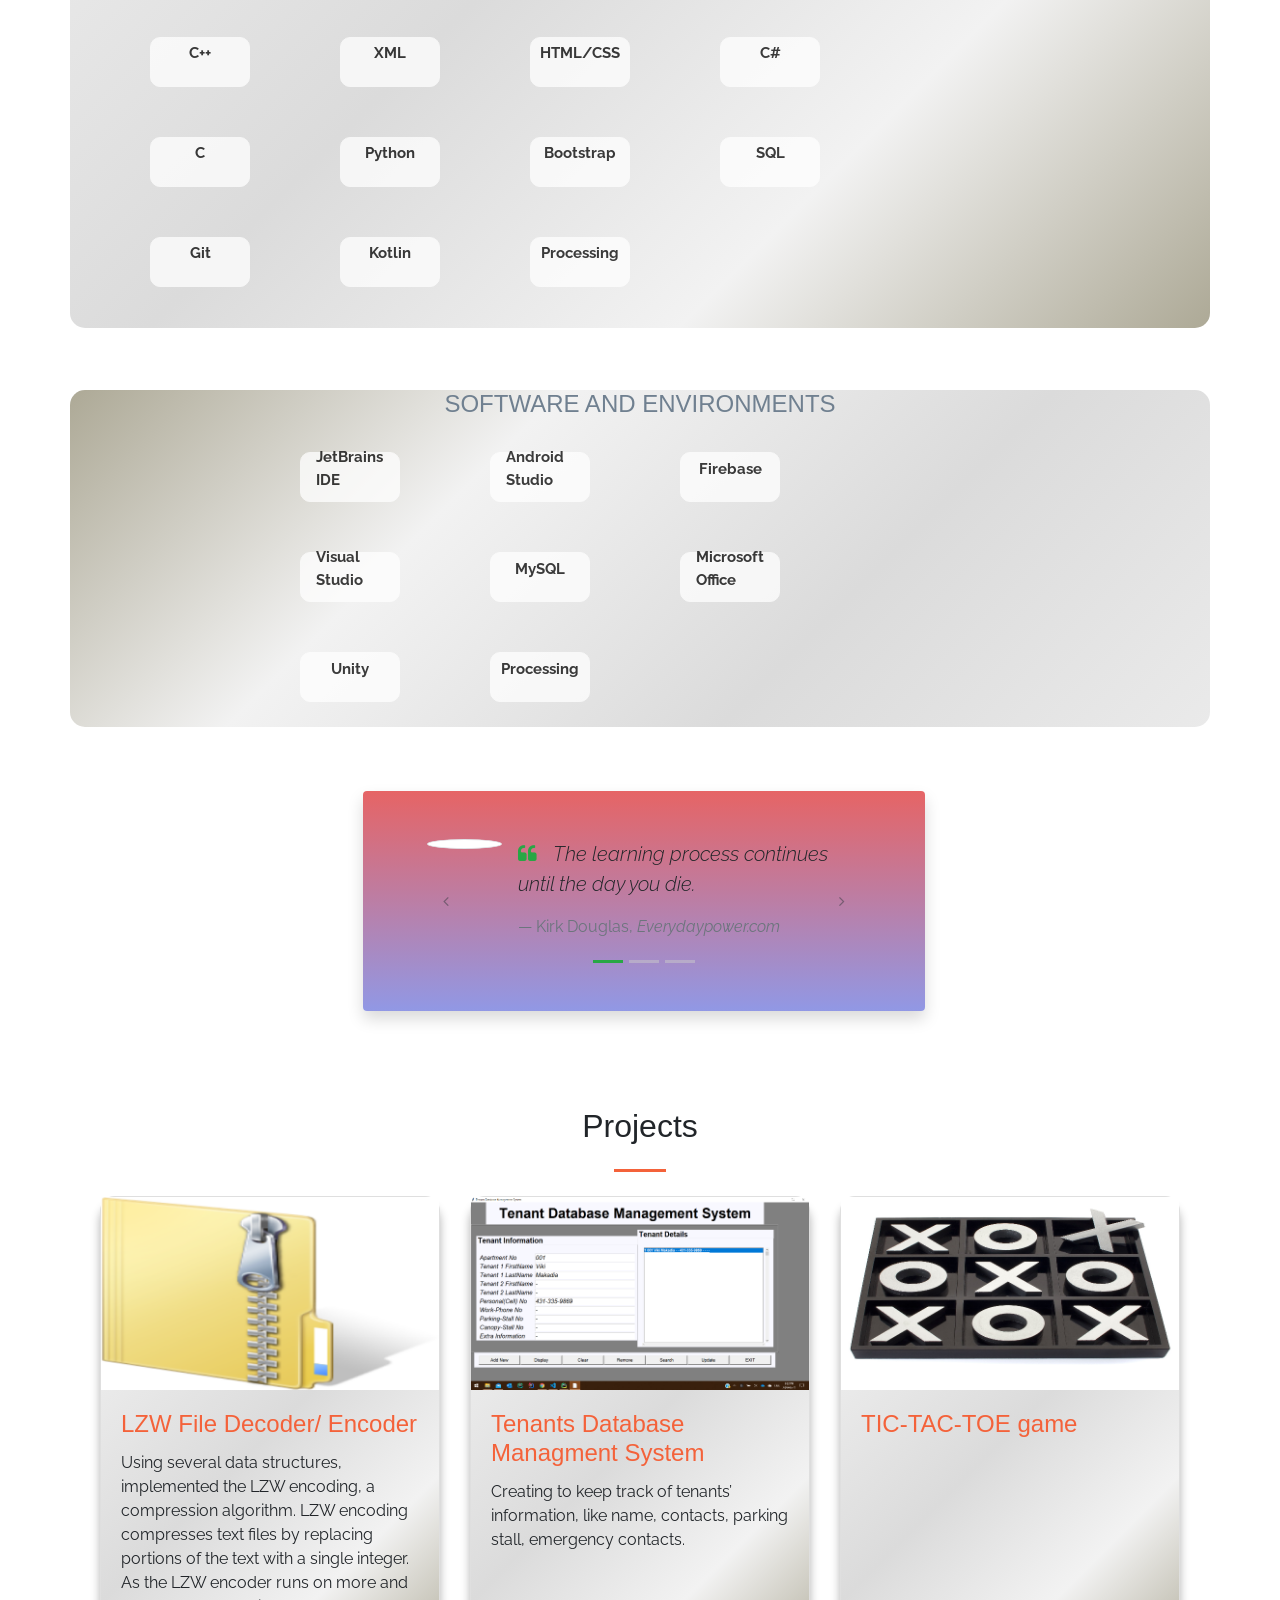
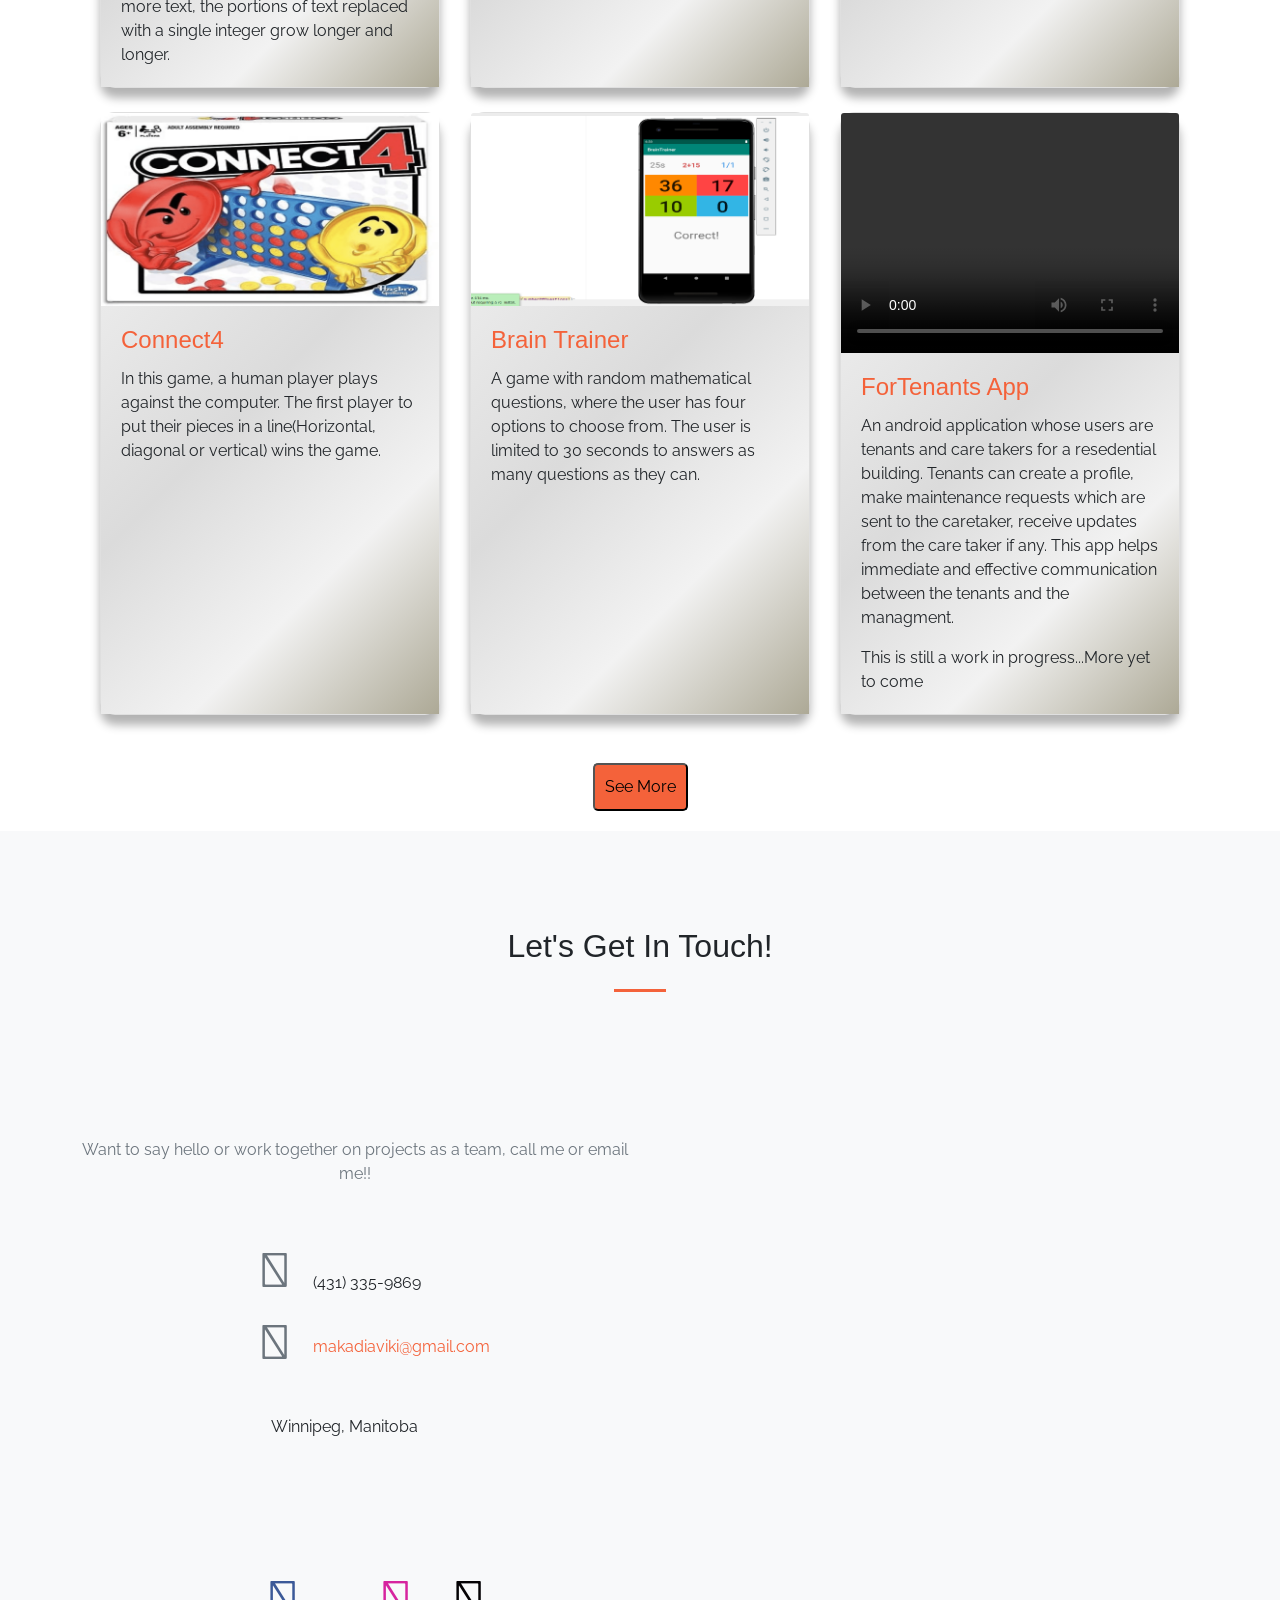
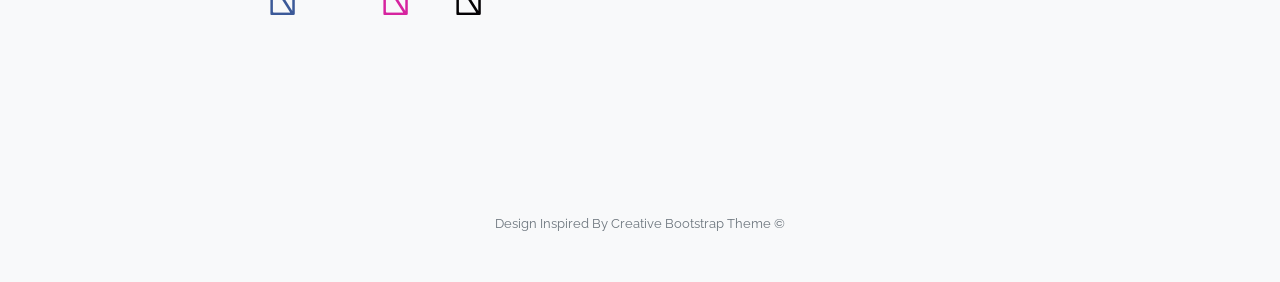
==== commit 43c89a82: "project cards, basic bg updates etc -Updated the look of the project cards -Updated the bg of the la" ====
--- a/index.html
+++ b/index.html
@@ -38,9 +38,9 @@
                         <li class="nav-item"><a class="nav-link js-scroll-trigger" href="#about">About</a></li>
                         <li class="nav-item"><a class="nav-link js-scroll-trigger" href="#services">Skills</a></li>
                         <li class="nav-item"><a class="nav-link js-scroll-trigger" href="#portfolio">Portfolio</a></li><!--Resume here//Courses to complete-->
-                        <li class="nav-item"><a class="nav-link js-scroll-trigger" href="#">Courses</a></li> 
+                        <!-- <li class="nav-item"><a class="nav-link js-scroll-trigger" href="#">Courses</a></li>  -->
                         <li class="nav-item"><a class="nav-link js-scroll-trigger" href="#contact">Contact</a></li>
-                        <li class="nav-item"><a class="nav-linkResume js-scroll-trigger"  href="assets\Vikis Resume.pdf" target="_blank" rel="nofollow noopener noreferrer"><span class="border border-info" style="padding:0.25cm">My Resume</span></a></li>
+                        <li class="nav-item"><a class="nav-linkResume js-scroll-trigger"  href="assets\Viki' Resume CS updated.pdf" target="_blank" rel="nofollow noopener noreferrer"><span class="border border-info" style="padding:0.25cm">My Resume</span></a></li>
                     </ul>
                 </div>
             </div>
@@ -93,15 +93,12 @@
                 
                 <p class="text-black-60 mb-2" style="text-align:center;">This section highlights variety of programming Languages, various software and Intergrated Development Environments (IDEs) i have worked with before, and this list is forever growing!!. Day by day, i am becoming better at them, after all learning is a process!!</p>
                 
-                <div class="container" style="background-color: whitesmoke;">
-                    <h4 class="text-black-50 mb-4" style="color: slategray;">LANGUAGES</h4>
+                <div class="container" style="  background: linear-gradient(-45deg,#ADA996,#F2F2F2,#DBDBDB,#EAEAEA); border-radius: 15px;">
+                    <h4 class="text-center" style="color: slategray;">LANGUAGES</h4>
                     <div class="row justify-content-md-left">
                       <div class="col col-lg-2 font-weight-bold">
                         <ul>
-<!--                             <li>Java</li>
-                            <li>C++</li>
-                            <li>C</li>
-                            <li>Git</li> -->
+
                             <div class="buttonLang">
                                 <p id="lang">Java</p>
                             </div>
@@ -119,10 +116,7 @@
                       </div>
                       <div class="col col-lg-2 font-weight-bold">
                         <ul>
-<!--                             <li>Android</li>
-                            <li>XML</li>
-                            <li>python</li>
-                            <li>Kotlin</li> -->
+
                             <div class="buttonLang">
                                 <p id="lang">Android</p>
                             </div>
@@ -139,9 +133,7 @@
                       </div>
                       <div class="col col-lg-2 font-weight-bold">
                         <ul>
-<!--                             <li>JavaScript</li>
-                            <li>HTML/CSS</li>
-                            <li>Bootstrap</li> -->
+
                              <div class="buttonLang">
                                 <p id="lang">JavaScript</p>
                             </div>
@@ -174,24 +166,8 @@
                     </div>
                 </div>
                 
-<!--                 <div class="row justify-content-md-left">
-                    <div class="col col-lg-2 font-weight-bold ">
-                        <ul>
-                            <li>JetBrains IDE</li>
-                            <li>Visual Studio</li>
-                            <li>Unity</li>
-                        </ul>
-                    </div>
-                    <div class="col col-lg-2 font-weight-bold ">
-                        <ul>
-                            <li>Android Studio</li>
-                            <li>MySQL</li>
-                            <li>Microsoft Office</li>
-                        </ul>
-                    </div>
-
-                </div> -->
-                <div class="container" style="background-color: whitesmoke; margin-top: 5%;">
+
+                <div class="container" style="background: linear-gradient(-45deg,#EAEAEA,#DBDBDB,#F2F2F2,#ADA996); margin-top: 5%; border-radius: 15px;">
                     <h4 class="text-center" style="color: slategray;">SOFTWARE AND ENVIRONMENTS</h4>
                     <div class="row justify-content-md-left">
                         <div class="col col-lg-2 font-weight-bold "> </div>
@@ -225,6 +201,10 @@
                             </div>
                         </div>
                         <div class="col col-lg-2 font-weight-bold ">
+                            <div class="buttonLang">
+                                <p id="lang">Firebase</p>
+                            </div>
+
                            <div class="buttonLang">
                                 <p id="lang">Microsoft Office</p>
                             </div>
@@ -413,7 +393,7 @@
                                 </video>
                                 <div class="card-body">
                                 <h4 class="card-title">
-                                    <a href="https://github.com/Viki4325/Brain-Trainer">ForTenants App</a>
+                                    <a href="https://github.com/Viki4325/ForTenantsApp">ForTenants App</a>
                                 </h4>
                                 <p class="card-text">An android application whose users are tenants and care takers for a resedential building. Tenants can create a profile, make maintenance requests which are sent to the caretaker, receive updates from the care taker if any. This app helps immediate and effective communication between the tenants and the managment. </p>
                                 <p class="card-text">This is still a work in progress...More yet to come</p>
@@ -513,9 +493,8 @@
                         
                         <!-- Social Media icons -->
                         <div class="row justify-content-md-center mt-5" style="margin-top: 5px;">
-                            <ul class="social-icons mt-5" style="list-style-type: none;">
+                            <ul class="social-icons mt-5" >
                                 <li class="col-6 col-sm-2" style="margin: 5px;"> <a href="https://www.facebook.com/viki.makadia"><i id="social-fb" class="fab fa-facebook-square fa-3x "></i></a></li>
-                                <!-- <li class="col-6 col-sm-2"> <a href=""><i id="social-tw" class="fab fa-twitter-square fa-3x"></i></a></li> -->
                                 <li class="col-6 col-sm-2" style="margin: 5px;"> <a href="https://www.linkedin.com/in/viki-makadia-649656171/"><i id="social-gp" class="fab fa-linkedin-in fa-3x"></i></a></li>
                                 <li class="col-6 col-sm-2" style="margin: 5px;"> <a href="https://www.instagram.com/viki_makadia/"><i id="social-em" class="fab fa-instagram fa-3x"></i></a></li>
                                 <li class="col-6 col-sm-2" style="margin: 5px;"> <a href="https://github.com/Viki4325"><i id="social-gh" class="fab fa-github fa-3x"></i></a></li>
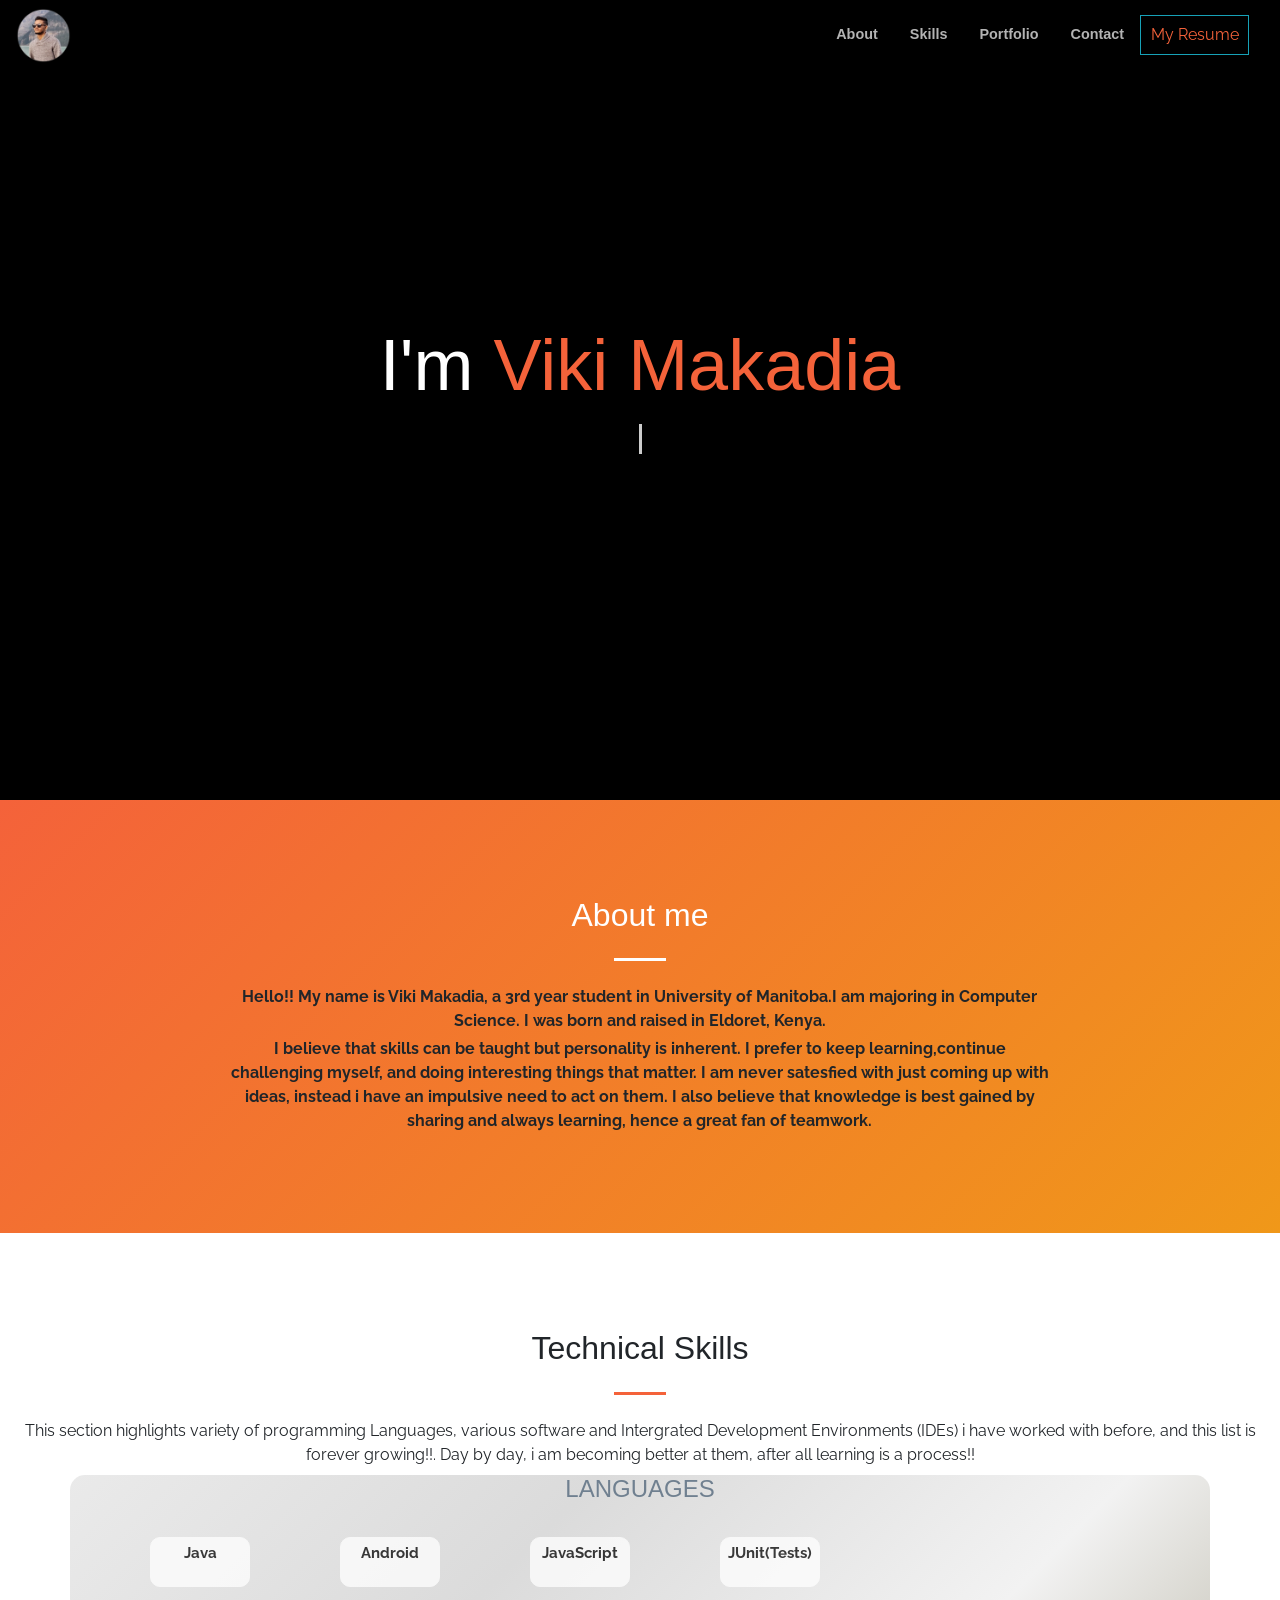
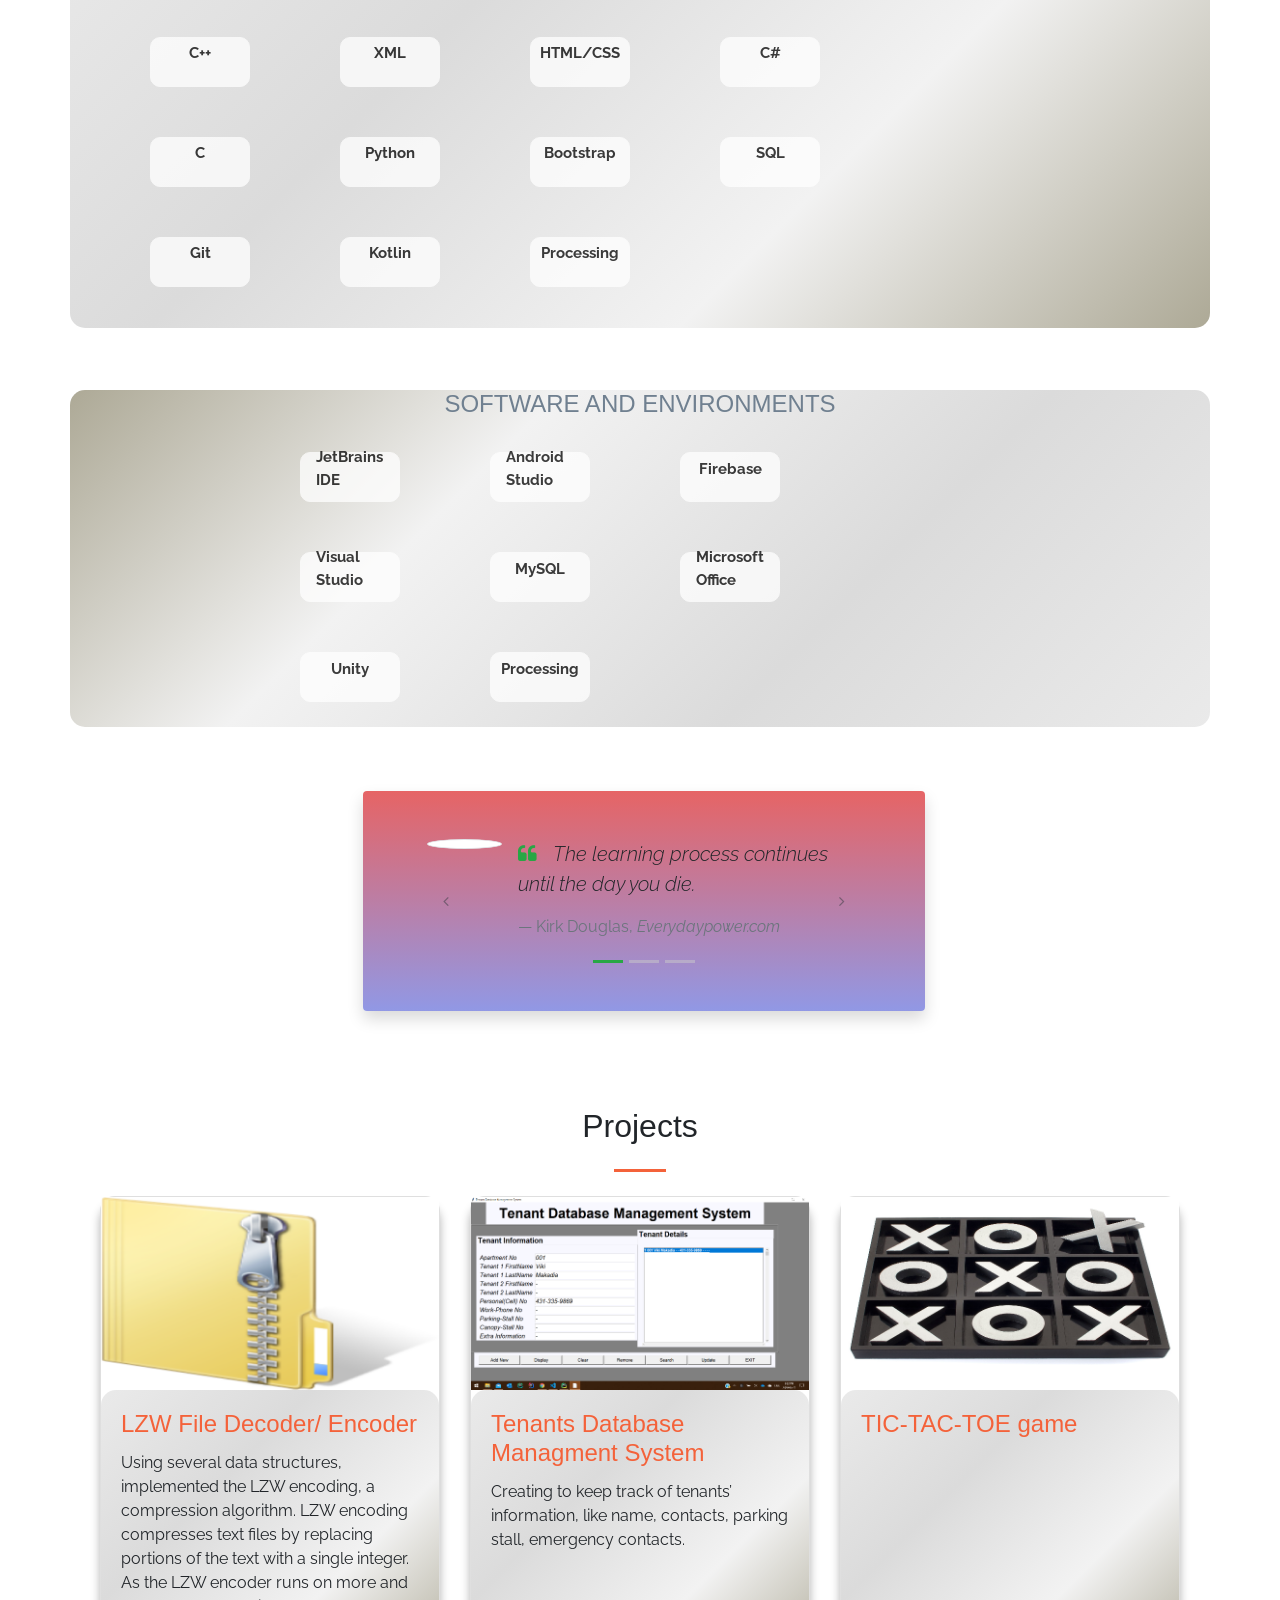
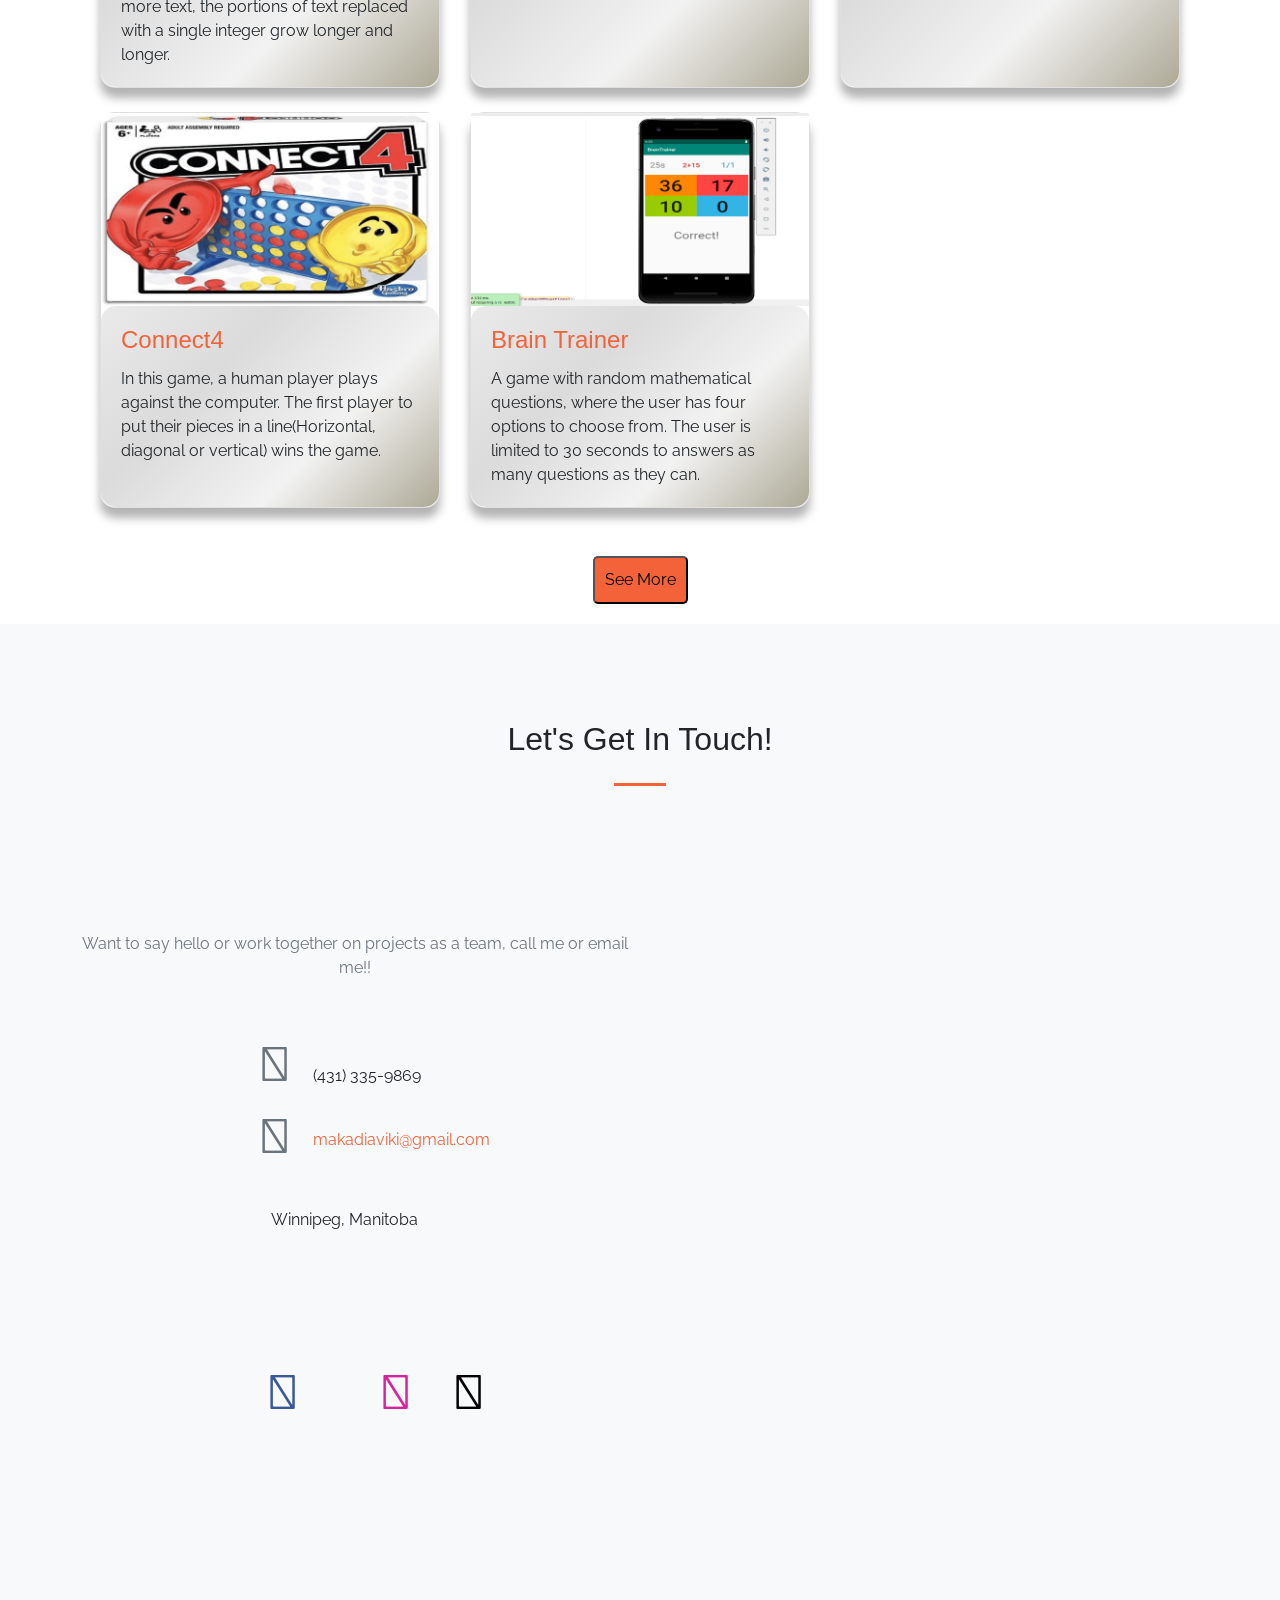
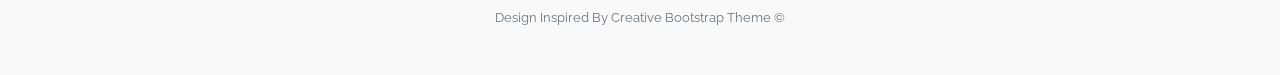
==== commit bd97c19b: "updated index" ====
--- a/index.html
+++ b/index.html
@@ -383,9 +383,8 @@
                             </div>
                         </div>
 
-                        <div class="col-lg-4 col-sm-6 mb-4">
-                            <div class="card h-100">
-                                <!-- <a href="#"><img class="card-img-top" src="http://placehold.it/700x400" alt=""></a> -->
+                        <!-- <div class="col-lg-4 col-sm-6 mb-4">
+                            <div class="card h-100">
                                 
                                 <video class="card-img-top" width="320" height="240" controls>
                                     <source src="assets\ForTenants_Demo_WEB.mp4" type="video/mp4">
@@ -399,7 +398,7 @@
                                 <p class="card-text">This is still a work in progress...More yet to come</p>
                                 </div>
                             </div>
-                        </div>
+                        </div> -->
                     </div>
                 </div>
             </div>
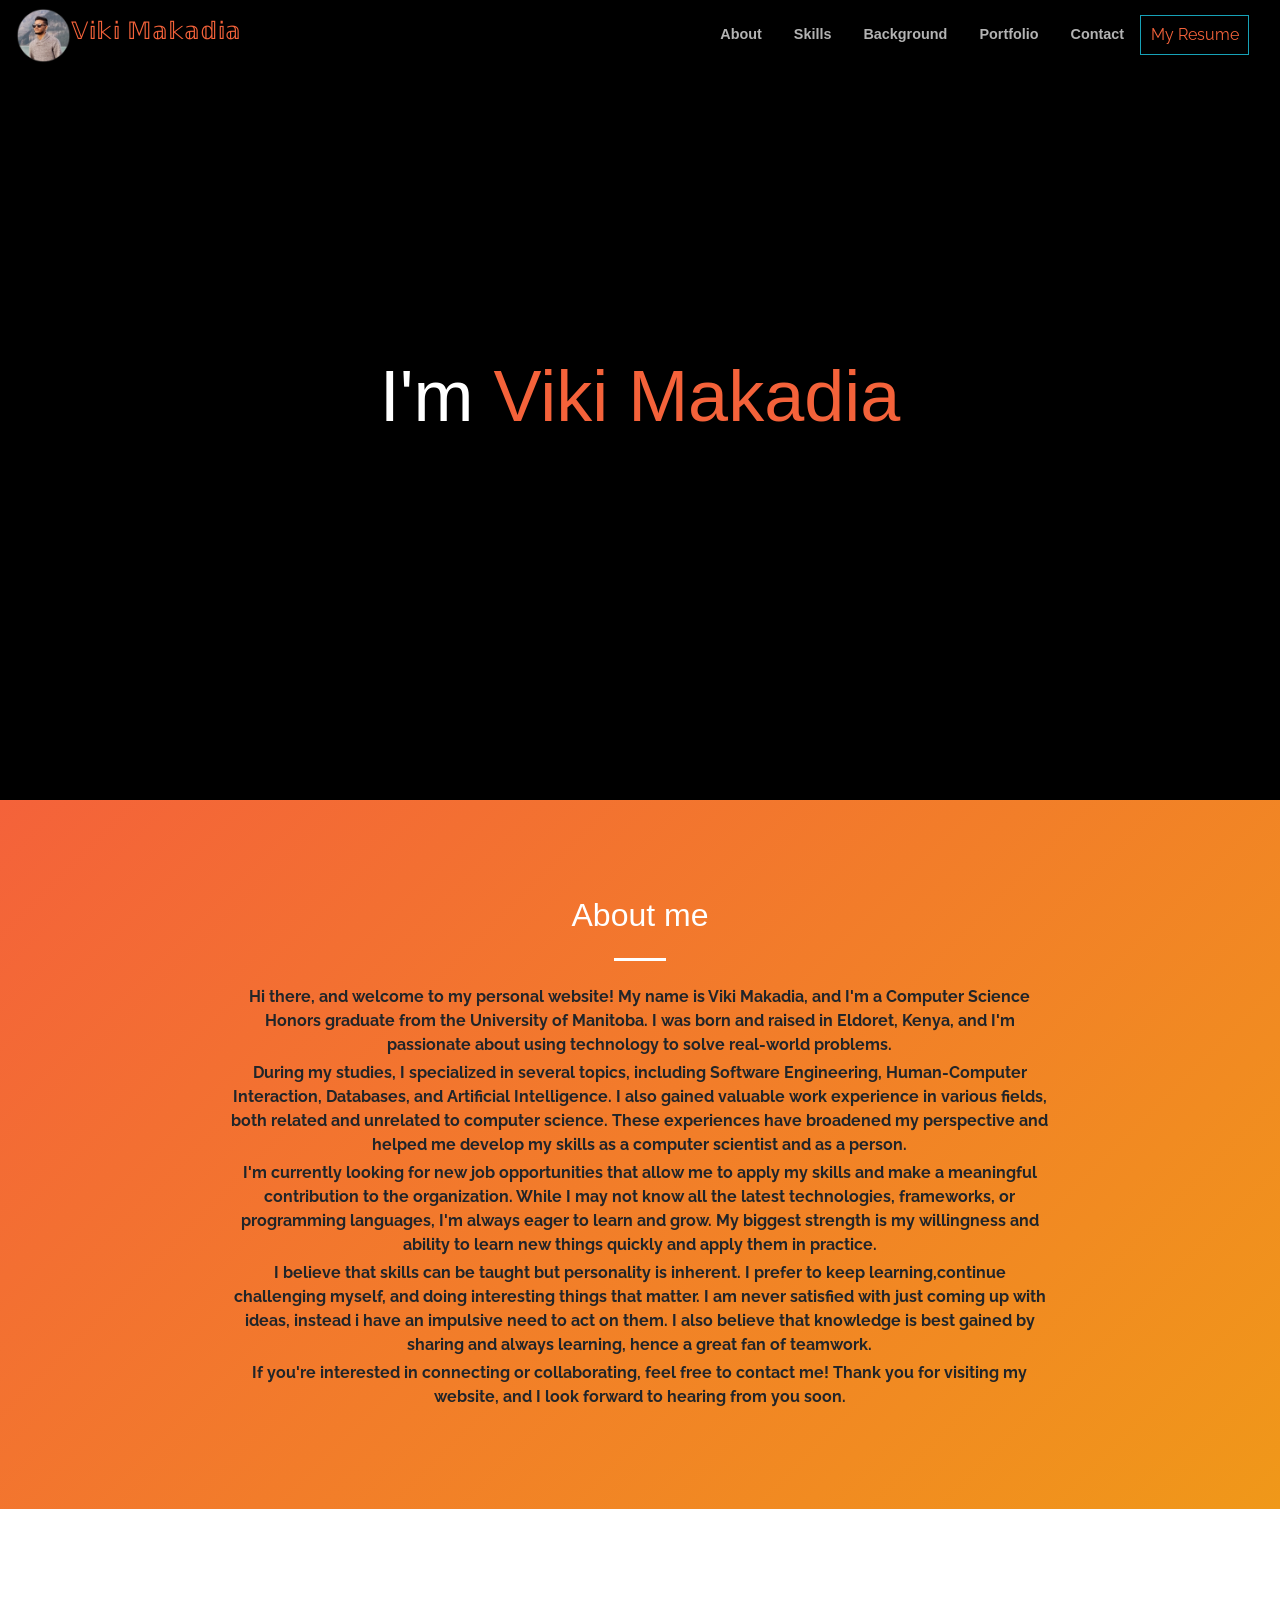
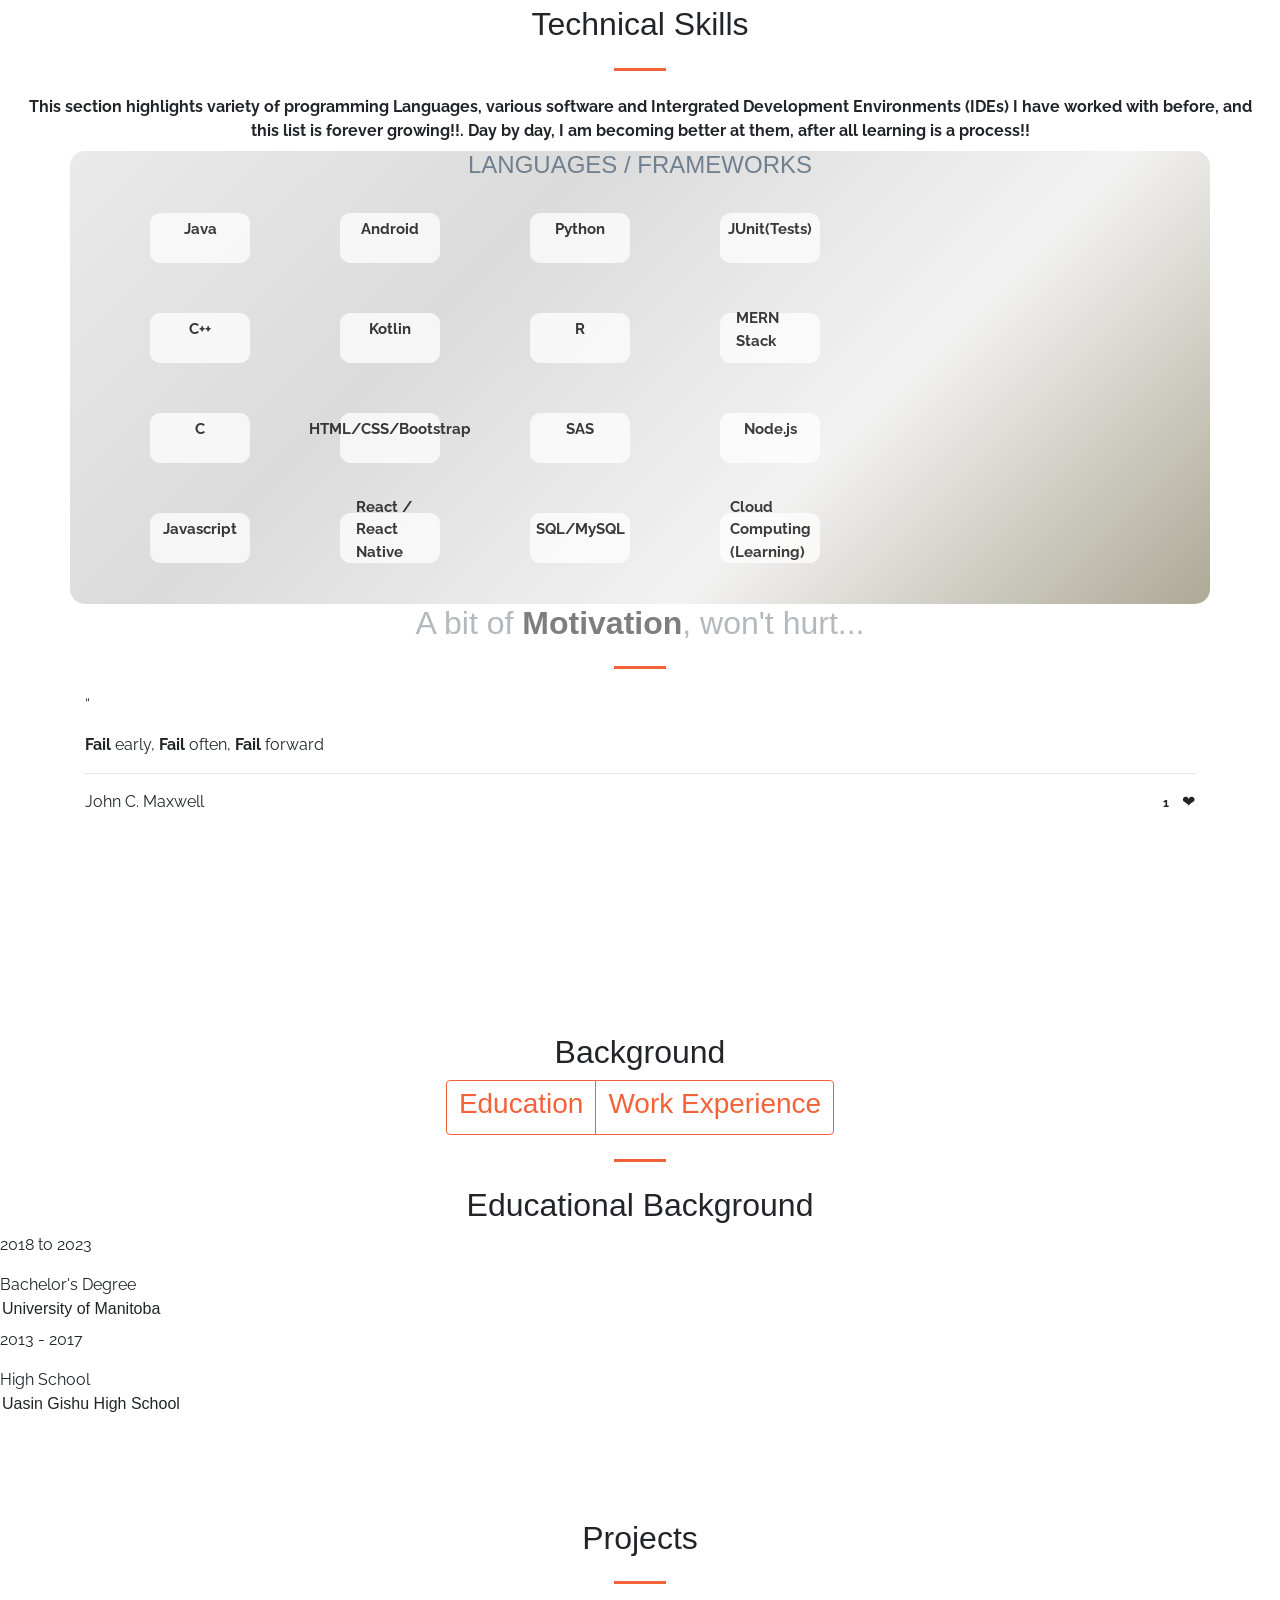
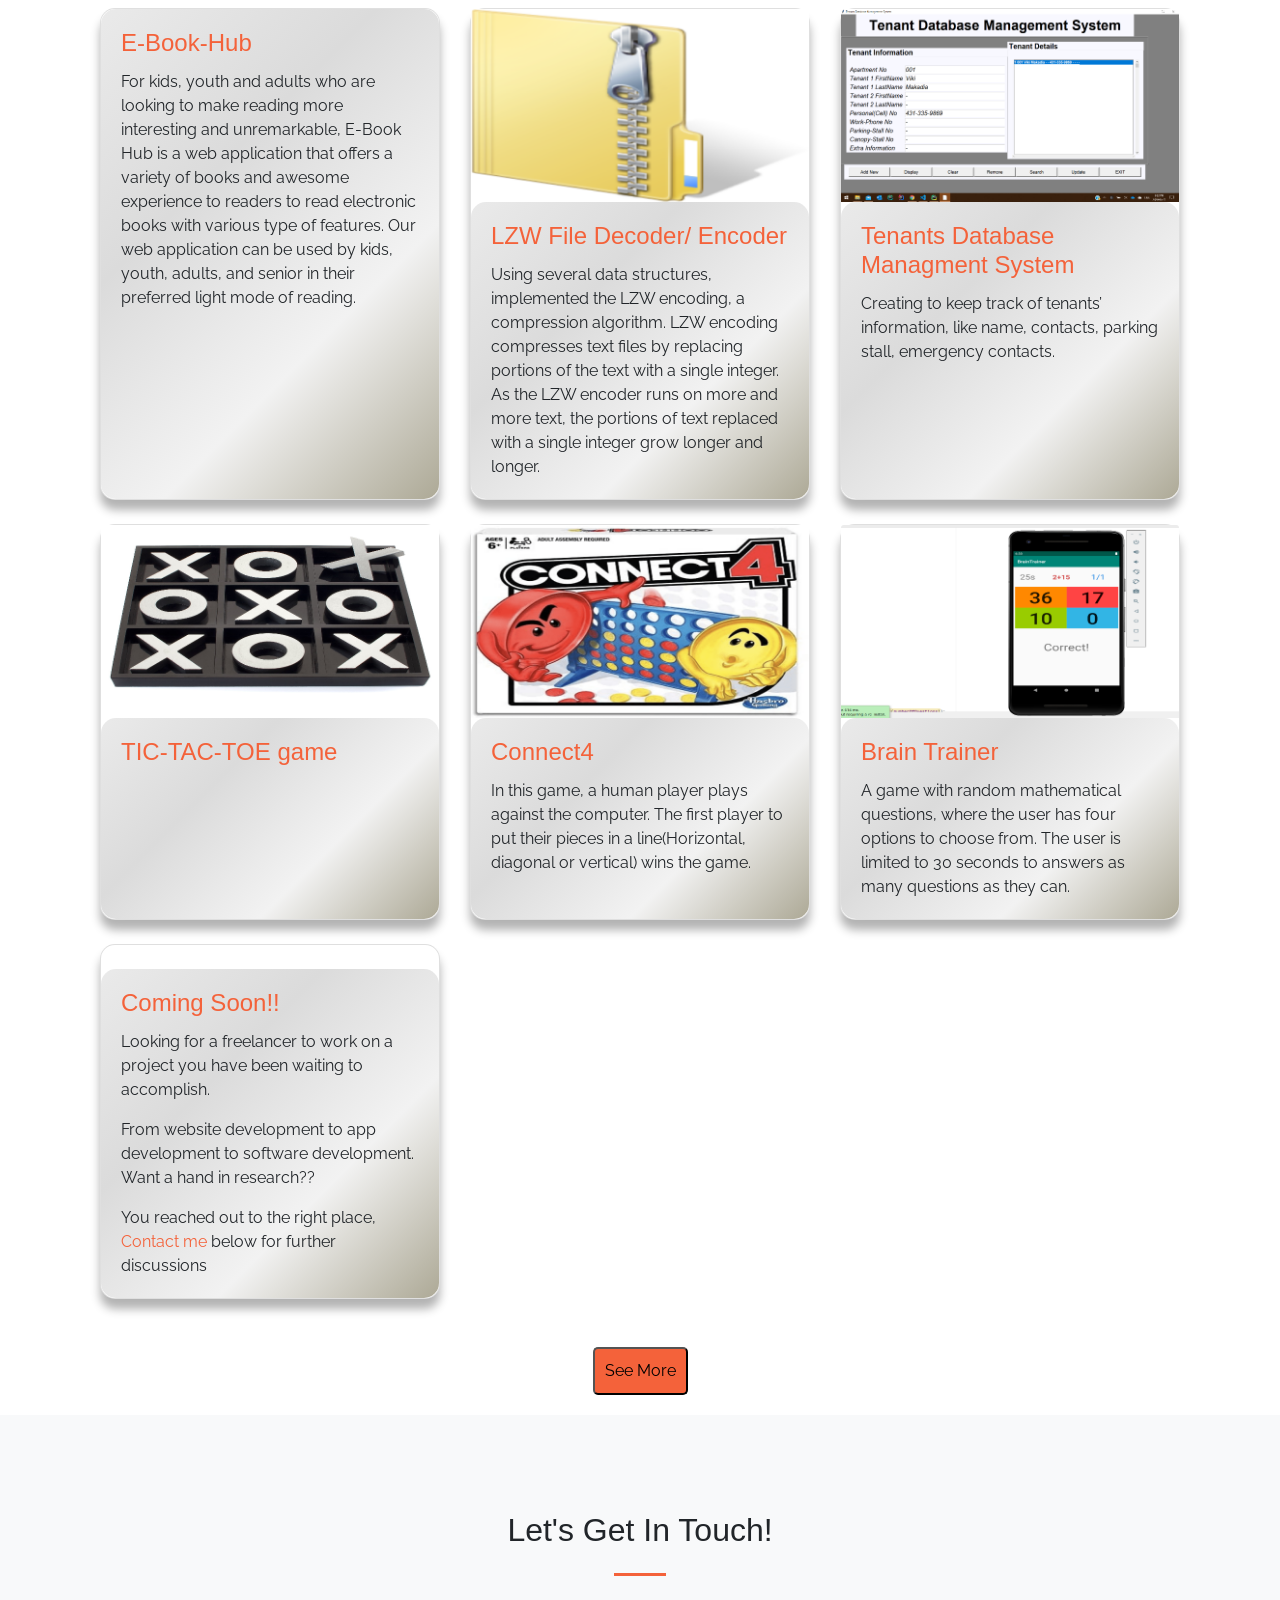
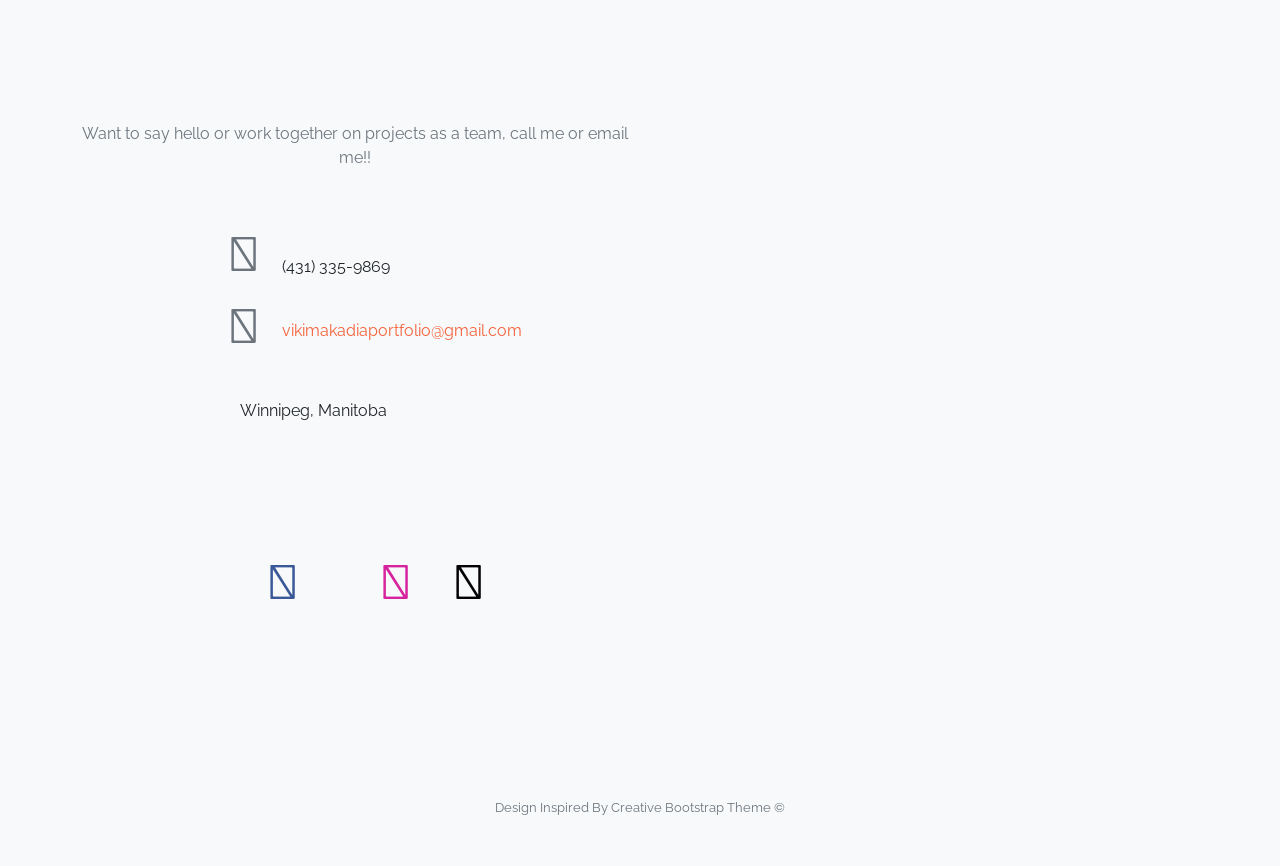
==== commit bb79e3a2: "Update index.html" ====
--- a/index.html
+++ b/index.html
@@ -13,22 +13,26 @@
         <!-- <link href="https://fonts.googleapis.com/css?family=Raleway+Sans:400,700" rel="stylesheet" /> -->
         <link href="https://fonts.googleapis.com/css2?family=Raleway&display=swap" rel="stylesheet">
         <link rel="stylesheet" href="https://maxcdn.bootstrapcdn.com/font-awesome/4.5.0/css/font-awesome.min.css">
-        <!-- <link href="https://fonts.googleapis.com/css?family=Raleway:400,300,300italic,400italic,700,700italic" rel="stylesheet" type="text/css" /> -->
         <!-- Third party plugin CSS-->
         <link href="https://cdnjs.cloudflare.com/ajax/libs/magnific-popup.js/1.1.0/magnific-popup.min.css" rel="stylesheet" />
      
+        <script src="//code.jquery.com/jquery-1.11.1.min.js"></script>
         <!-- Core theme CSS (includes Bootstrap)-->
         <link href="css/styles.css" rel="stylesheet" />
+
+        
     </head>
     
     <body id="page-top">
         <!-- Back to top button -->
         <a id="buttonTop"></a>
         <!-- Navigation-->
-        <nav class="navbar navbar-expand-lg navbar-light fixed-top py-2" id="mainNav">
+        <nav class="navbar navbar-expand-md navbar-light fixed-top py-2" id="mainNav">
             <div class="logo">
                 <a href="#"><img src="assets\img\portfolio\thumbnails\whatsapp_image_2020_04_05_at_8_23_51_pm__2__OwK_icon.ico" width="55" alt="" class="d-inline-block align-middle mr-0"></a>
-            </div>
+
+            </div>
+            <a href="#" style="float: right; white-space: nowrap;" > <h4> 𝕍𝕚𝕜𝕚 𝕄𝕒𝕜𝕒𝕕𝕚𝕒</h4> </a>
 
            
             <div class="container-fluid">
@@ -37,6 +41,7 @@
                     <ul class="navbar-nav ml-auto my-2 my-lg-0">
                         <li class="nav-item"><a class="nav-link js-scroll-trigger" href="#about">About</a></li>
                         <li class="nav-item"><a class="nav-link js-scroll-trigger" href="#services">Skills</a></li>
+                        <li class="nav-item"><a class="nav-link js-scroll-trigger" href="#background">Background</a></li>
                         <li class="nav-item"><a class="nav-link js-scroll-trigger" href="#portfolio">Portfolio</a></li><!--Resume here//Courses to complete-->
                         <!-- <li class="nav-item"><a class="nav-link js-scroll-trigger" href="#">Courses</a></li>  -->
                         <li class="nav-item"><a class="nav-link js-scroll-trigger" href="#contact">Contact</a></li>
@@ -60,9 +65,9 @@
                             <!-- <div class="typewriter" id="myTypewriter">
                                 <p class="lead mb-0">An ambitious Computer Scientist, in the making...</p>
                             </div> -->
-                            <div class="Typercontainer">
+<!--                             <div class="Typercontainer">
                                 <p><span class="typed-text"></span><span class="cursor">&nbsp;</span></p>
-                            </div>
+                            </div> -->
                     </div>
               
                 </div>
@@ -71,15 +76,18 @@
 
         <!-- About section--> 
         <section class="page-section bg-primary" id="about" onmouseenter="toggleShow('image1');" onmouseleave="toggleHide('image1');">
-            <div class="container-fluid" style="text-align: center;">
-                <div class="row justify-content-center">
+            <div class="container-fluid reveal" style="text-align: center;">
+                <div class="row justify-content-center reveal">
                     <div class=" col-lg-8 text-center" >
                         
                         <h2 class="text-white mt-0">About me</h2>
                             <img style="display:none;" id="image1" src="assets\img\portfolio\thumbnails\whatsapp_image_2020_04_05_at_8_23_51_pm__2__OwK_icon.ico" class="img-fluid" alt="Responsive image">
                         <hr class="divider light my-4" />
-                        <p class="font-weight-bold text-white-40 mb-1">Hello!! My name is Viki Makadia, a 3rd year student in University of Manitoba.I am majoring in Computer Science. I was born and raised in Eldoret, Kenya.</p>
-                        <p class="font-weight-bold text-white-40 mb-1">I believe that skills can be taught but personality is inherent. I prefer to keep learning,continue challenging myself, and doing interesting things that matter. I am never satesfied with just coming up with ideas, instead i have an impulsive need to act on them. I also believe that knowledge is best gained by sharing and always learning, hence a great fan of teamwork.</p>
+                        <p class="font-weight-bold text-white-40 mb-1">Hi there, and welcome to my personal website! My name is Viki Makadia, and I'm a Computer Science Honors graduate from the University of Manitoba. I was born and raised in Eldoret, Kenya, and I'm passionate about using technology to solve real-world problems.</p>
+                        <p class="font-weight-bold text-white-40 mb-1">During my studies, I specialized in several topics, including Software Engineering, Human-Computer Interaction, Databases, and Artificial Intelligence. I also gained valuable work experience in various fields, both related and unrelated to computer science. These experiences have broadened my perspective and helped me develop my skills as a computer scientist and as a person.</p>
+                        <p class="font-weight-bold text-white-40 mb-1">I'm currently looking for new job opportunities that allow me to apply my skills and make a meaningful contribution to the organization. While I may not know all the latest technologies, frameworks, or programming languages, I'm always eager to learn and grow. My biggest strength is my willingness and ability to learn new things quickly and apply them in practice.</p>
+                        <p class="font-weight-bold text-white-40 mb-1">I believe that skills can be taught but personality is inherent. I prefer to keep learning,continue challenging myself, and doing interesting things that matter. I am never satisfied with just coming up with ideas, instead i have an impulsive need to act on them. I also believe that knowledge is best gained by sharing and always learning, hence a great fan of teamwork.</p>
+                        <p class="font-weight-bold text-white-40 mb-1">If you're interested in connecting or collaborating, feel free to contact me! Thank you for visiting my website, and I look forward to hearing from you soon.</p>
                     </div>
                 </div>
             </div>
@@ -87,238 +95,510 @@
 
         <!-- Services section--> <!--Skills,LANGUAGES,then divide them --> 
         <section class="page-section" id="services">
-            <div class="container-fluid" style="padding-bottom: 5%;">
+            <div class="container-fluid reveal" style="padding-bottom: 4%;">
                 <h2 class="text-center mt-0"> Technical Skills</h2>
                 <hr class="divider primary my-4" />
                 
-                <p class="text-black-60 mb-2" style="text-align:center;">This section highlights variety of programming Languages, various software and Intergrated Development Environments (IDEs) i have worked with before, and this list is forever growing!!. Day by day, i am becoming better at them, after all learning is a process!!</p>
+                <p class="font-weight-bold text-black-60 mb-2 reveal" style="text-align:center;">This section highlights variety of programming Languages, various software and Intergrated Development Environments (IDEs) I have worked with before, and this list is forever growing!!. Day by day, I am becoming better at them, after all learning is a process!!</p>
                 
-                <div class="container" style="  background: linear-gradient(-45deg,#ADA996,#F2F2F2,#DBDBDB,#EAEAEA); border-radius: 15px;">
-                    <h4 class="text-center" style="color: slategray;">LANGUAGES</h4>
+                <div class="container reveal" style="  background: linear-gradient(-45deg,#ADA996,#F2F2F2,#DBDBDB,#EAEAEA); border-radius: 15px;">
+                    <h4 class="text-center" style="color: slategray;">LANGUAGES / FRAMEWORKS</h4>
                     <div class="row justify-content-md-left">
-                      <div class="col col-lg-2 font-weight-bold">
+                      <div class="col col-lg-2 font-weight-bold reveal">
                         <ul>
 
-                            <div class="buttonLang">
+                            <div class="buttonLang hvr-radial-in">
                                 <p id="lang">Java</p>
                             </div>
-                            <div class="buttonLang">
+                            <div class="buttonLang hvr-radial-in">
                                 <p id="lang">C++</p>
                             </div>
-                            <div class="buttonLang">
+                            <div class="buttonLang hvr-radial-in">
                                 <p id="lang">C</p>
                             </div>
-                            <div class="buttonLang">
-                                <p id="lang">Git</p>
-                            </div>
+                            <div class="buttonLang hvr-radial-in">
+                                <p id="lang">Javascript</p>
+                            </div>
+                      
 
                         </ul>
                       </div>
-                      <div class="col col-lg-2 font-weight-bold">
+                      <div class="col col-lg-2 font-weight-bold reveal">
                         <ul>
 
-                            <div class="buttonLang">
-                                <p id="lang">Android</p>
-                            </div>
-                            <div class="buttonLang">
-                                <p id="lang">XML</p>
-                            </div>
-                            <div class="buttonLang">
-                                <p id="lang">Python</p>
-                            </div>
-                            <div class="buttonLang">
-                                <p id="lang">Kotlin</p>
+                            <div class="buttonLang hvr-radial-in">
+                                <p id="lang">Android </p>
+                            </div>
+                            <div class="buttonLang hvr-radial-in">
+                                <p id="lang">Kotlin </p>
+                            </div>
+                            <div class="buttonLang hvr-radial-in">
+                                <p id="lang">HTML/CSS/Bootstrap</p>
+                            </div>
+                            <div class="buttonLang hvr-radial-in">
+                                <p id="lang">React / React Native</p>
                             </div>
                         </ul>
                       </div>
-                      <div class="col col-lg-2 font-weight-bold">
+                      <div class="col col-lg-2 font-weight-bold reveal">
                         <ul>
 
-                             <div class="buttonLang">
-                                <p id="lang">JavaScript</p>
-                            </div>
-                            <div class="buttonLang">
-                                <p id="lang">HTML/CSS</p>
-                            </div>
-                            <div class="buttonLang">
-                                <p id="lang">Bootstrap</p>
-                            </div>
-                             <div class="buttonLang">
-                                <p id="lang">Processing</p>
-                            </div>
+                             <div class="buttonLang hvr-radial-in">
+                                <p id="lang">Python</p>
+                            </div>
+                            <div class="buttonLang hvr-radial-in">
+                                <p id="lang">R</p>
+                            </div>
+                            <div class="buttonLang hvr-radial-in">
+                                <p id="lang">SAS</p>
+                            </div>
+                            <div class="buttonLang hvr-radial-in">
+                                <p id="lang">SQL/MySQL</p>
+                            </div>
+                           
                             
                         </ul>
                       </div>
-                      <div class="col col-lg-2 font-weight-bold ">
+                      <div class="col col-lg-2 font-weight-bold reveal">
                         <ul>
-                            <div class="buttonLang">
+                            <div class="buttonLang hvr-radial-in">
                                 <p id="lang">JUnit(Tests)</p>
                             </div>
-                            <div class="buttonLang">
-                                <p id="lang">C#</p>
-                            </div>
-                            <div class="buttonLang">
-                                <p id="lang">SQL</p>
-                            </div>
-                           
+                            <div class="buttonLang hvr-radial-in">
+                                <p id="lang">MERN Stack</p>
+                            </div>
+                            <div class="buttonLang hvr-radial-in">
+                                <p id="lang">Node.js</p>
+                            </div>
+                             <div class="buttonLang hvr-radial-in">
+                                <p id="lang">Cloud Computing (Learning)</p>
+                            </div>
+                        
                         </ul>
                       </div>
                     </div>
                 </div>
                 
 
-                <div class="container" style="background: linear-gradient(-45deg,#EAEAEA,#DBDBDB,#F2F2F2,#ADA996); margin-top: 5%; border-radius: 15px;">
+<!--                 <div class="container reveal" style="background: linear-gradient(-45deg,#EAEAEA,#DBDBDB,#F2F2F2,#ADA996); margin-top: 5%; border-radius: 15px;">
                     <h4 class="text-center" style="color: slategray;">SOFTWARE AND ENVIRONMENTS</h4>
                     <div class="row justify-content-md-left">
                         <div class="col col-lg-2 font-weight-bold "> </div>
-                        <div class="col col-lg-2 font-weight-bold ">
-                            <!-- <ul>
-                                <li>JetBrains IDE</li>
-                                <li>Visual Studio</li>
-                                <li>Unity</li>
-                            </ul> -->
-                            <div class="buttonLang">
-                                <p id="lang">JetBrains IDE</p>
-                            </div>
-                            <div class="buttonLang">
-                                <p id="lang">Visual Studio</p>
-                            </div>
-                            <div class="buttonLang">
-                                <p id="lang">Unity</p>
-                            </div>
+                        <div class="col col-lg-2 font-weight-bold reveal">
+                            <ul>
+                                <div class="buttonLang hvr-radial-in">
+                                    <p id="lang">JetBrains IDE</p>
+                                </div>
+                                <div class="buttonLang hvr-radial-in">
+                                    <p id="lang">Visual Studio</p>
+                                </div>
+                                <div class="buttonLang hvr-radial-in">
+                                    <p id="lang">Unity</p>
+                                </div>
+                            </ul>
                         </div>
 <!--                         <div class="col col-lg-2 font-weight-bold "> </div> -->
-                        <div class="col col-lg-2 font-weight-bold ">
+<!--                         <div class="col col-lg-2 font-weight-bold reveal">
+                            <ul>
+                                <div class="buttonLang hvr-radial-in">
+                                    <p id="lang">Android Studio</p>
+                                </div>
+                                <div class="buttonLang hvr-radial-in">
+                                    <p id="lang">MySQL</p>
+                                </div>
+                                <div class="buttonLang hvr-radial-in">
+                                    <p id="lang">Processing</p>
+                                </div>
+                            </ul>
+                        </div>
+                        <div class="col col-lg-2 font-weight-bold reveal">
+                            <ul>
+                                <div class="buttonLang hvr-radial-in">
+                                    <p id="lang">Firebase</p>
+                                </div>
+                                
+                                <div class="buttonLang hvr-radial-in">
+                                    <p id="lang">Version Control</p>
+                                </div>
+
+                            <div class="buttonLang hvr-radial-in">
+                                    <p id="lang">Microsoft Office</p>
+                                </div>
+                            </ul>
+                        </div>
+    
+                    </div>
+                </div>  
+            </div> -->
+
+             <!-- qoute -->
+             <div class="container reveal" >
+                <h2 class="text-center" style="color: #6c757d; opacity: 50%;">A bit of <b style="opacity: 100%; color: #000000;">Motivation</b>, won't hurt...</h2>
+                <hr class="divider secondary my-4"/>
+                <blockquote class="quote-box" style="margin:auto">
+                  <p class="quotation-mark">
+                    “
+                  </p>
+                  <p class="quote-text" id="quote">
+                    <b>Fail</b> early, <b>Fail</b> often, <b>Fail</b> forward
+                 </p>
+                  <hr>
+                  <div class="blog-post-actions " >
+                    <p class="blog-post-bottom pull-left author" >
+                        John C. Maxwell
+                    </p>
+                    <p class="blog-post-bottom pull-right">
+                      <span class="badge quote-badge">1</span>  ❤
+                    </p>
+                  </div>
+                </blockquote>
+            </div>
+
+
+        </section>
+
+        
+        <section class="page-section" id="background">
+           
+            <h2 class="text-center">Background</h2>
+
+             <!-- A group switch | also a heading in order to switch -->
+             <div class="container" style="justify-content: center; display: flex;" >
+                <div class=" btn-group"  role="grid" aria-label="Type of background - Education or work Experience">
+                    <button type="button" data-section="section1"  class="btn btn-outline-primary"> <h3 class="text-center">Education</h3></button>
+                    <button type="button" data-section="section2"  class="btn btn-outline-primary"> <h3 class="text-center">Work Experience</h3> </button>
+                </div>
+             </div>
+            <hr class="divider primary my-4" /></hr>
+
+         
+
+             <!-- EDUCATION -->
+            <div class="content-section" id="section1">
+                <h2 class="text-center" > Educational Background </h2>
+
+                <div class="timeline"> 
+
+                    <div class="timeline__event  animated fadeInUp delay-3s timeline__event--type1 reveal">
+                        <div class="timeline__event__icon ">
+                        <i class="lni-cake"></i>
+                        </div>
+    
+                        <div class="timeline__event__date">
+                        <p>2018 to 2023</p>
+                        </div>
+    
+                        <div class="timeline__event__content ">
+                        <div class="timeline__event__title">
+                            Bachelor's Degree
+                            <h6 style="padding: 2px;">University of Manitoba</h6>
+                        </div>
+    
+                            <div class="timeline__event__description ">
                             
-                            <div class="buttonLang">
-                                <p id="lang">Android Studio</p>
-                            </div>
-                            <div class="buttonLang">
-                                <p id="lang">MySQL</p>
-                            </div>
-                            <div class="buttonLang">
-                                <p id="lang">Processing</p>
-                            </div>
-                        </div>
-                        <div class="col col-lg-2 font-weight-bold ">
-                            <div class="buttonLang">
-                                <p id="lang">Firebase</p>
-                            </div>
-
-                           <div class="buttonLang">
-                                <p id="lang">Microsoft Office</p>
-                            </div>
+                                <div class="container">
+                                    <p class="collapse" id = "collapseExample6" aria-expanded="false">
+                                        I'm a Computer Science-Honors graduate from the University of Manitoba<img src="https://www.countryflags.io/ca/flat/32.png"><br>Areas of Specializations include:
+                                        <br>
+                                        - Software Engineering
+                                        <br>
+                                        - Human-Computer Interaction (Front-end development)
+                                        <br>
+                                        - Artificial Intelligence
+                                        <br>
+                                        - Databases
+                                        <br>
+                                    </p>
+                                    <a id="show_more" role="button" class="collapsed" data-toggle="collapse" href="#collapseExample6" aria-expanded="false" aria-controls="collapseExample"></a>
+                                </div>
+                            </div>
+                        </div>
+                    </div>
+                
+                    <!-- UGHS -->
+                    <div class="timeline__event  animated fadeInUp delay-3s timeline__event--type2 reveal">
+                        <div class="timeline__event__icon ">
+                        <i class="lni-cake"></i>
                         </div>
     
-                    </div>
-                </div>
-                
-            </div>
-           
-            <aside >
-                <div class="container">
-                    <div class="row">
-                        <div class="col-sm-12 mx-auto">
-                            <div class="p-5 shadow rounded " style="background: linear-gradient(#e66465, #9198e5);">
-                                <!-- Bootstrap carousel-->
-                                <div class="carousel slide" id="carouselExampleIndicators" data-ride="carousel">
-                                    <!-- Bootstrap carousel indicators [nav] -->
-                                    <ol class="carousel-indicators mb-0">
-                                        <li class="active" data-target="#carouselExampleIndicators" data-slide-to="0"></li>
-                                        <li data-target="#carouselExampleIndicators" data-slide-to="1"></li>
-                                        <li data-target="#carouselExampleIndicators" data-slide-to="2"></li>
-                                    </ol>
+                        <div class="timeline__event__date">
+                        <p>2013 - 2017</p>
+                        </div>
+    
+                        <div class="timeline__event__content ">
+                        <div class="timeline__event__title">
+                            High School
+                            <h6 style="padding: 2px;">Uasin Gishu High School</h6>
+                        </div>
+    
+                            <div class="timeline__event__description ">
+                            
+                                <div class="container">
+                                    <p class="collapse" id = "collapseExample7" aria-expanded="false">
+                                        Attended High School in Eldoret, Kenya <img src="https://www.countryflags.io/ke/flat/32.png"><br> Obtained the High School diploma, known as Kenya Certificate of Secondary Education 
+                                    </p>
+                                    <a id="show_more" role="button" class="collapsed" data-toggle="collapse" href="#collapseExample7" aria-expanded="false" aria-controls="collapseExample"></a>
+                                </div>
+                            </div>
+                        </div>
+                    </div>
+                   
+                </div>
+            </div>
+
+
+            <!-- WORK EXPERIENCE -->
+            <div class="content-section" style="display: none;" id="section2">
+            <h2 class="text-center">Work Experience </h2>
             
             
-                                    <!-- Bootstrap inner [slides]-->
-                                    <div class="carousel-inner px-3 pb-2">
-                                        <!-- Carousel slide-->
-                                        <div class="carousel-item active">
-                                            <div class="media"><img class="rounded-circle img-thumbnail" src="https://res.cloudinary.com/mhmd/image/upload/v1579676165/avatar-1_ffutqr.jpg" alt="" width="75">
-                                                <div class="media-body ml-3">
-                                                    <blockquote class="blockquote border-0 p-0">
-                                                        <p class="font-italic lead"> <i class="fa fa-quote-left mr-3 text-success"></i>The learning process continues until the day you die.</p>
-                                                        <footer class="blockquote-footer">Kirk Douglas, 
-                                                            <cite title="Source Title">Everydaypower.com</cite>
-                                                        </footer>
-                                                    </blockquote>
-                                                </div>
-                                            </div>
-                                        </div>
+            <div class="timeline"> 
             
-                                        <!-- Carousel slide-->
-                                        <div class="carousel-item">
-                                            <div class="media"><img class="rounded-circle img-thumbnail" src="https://res.cloudinary.com/mhmd/image/upload/v1579676165/avatar-3_hdxocq.jpg" alt="" width="75">
-                                                <div class="media-body ml-3">
-                                                    <blockquote class="blockquote border-0 p-0">
-                                                        <p class="font-italic lead"> <i class="fa fa-quote-left mr-3 text-success"></i>Tell me and I forget. Teach me and I remember. Involve me and I learn.</p>
-                                                        <footer class="blockquote-footer">Benjamin Franklin,
-                                                            <cite title="Source Title">brainyquote.com</cite>
-                                                        </footer>
-                                                    </blockquote>
-                                                </div>
-                                            </div>
-                                        </div>
-            
-                                        <!-- Carousel slide-->
-                                        <div class="carousel-item">
-                                            <div class="media"><img class="rounded-circle img-thumbnail" src="https://res.cloudinary.com/mhmd/image/upload/v1579676165/avatar-2_gibm2s.jpg" alt="" width="75">
-                                                <div class="media-body ml-3">
-                                                    <blockquote class="blockquote border-0 p-0">
-                                                        <p class="font-italic lead"> <i class="fa fa-quote-left mr-3 text-success"></i>If somebody offers you an amazing opportunity but you are not sure you can do it, say yes – then learn how to do it!”</p>
-                                                        <footer class="blockquote-footer">Richard Branson,     
-                                                            <cite title="Source Title">goodreads.com</cite>
-                                                        </footer>
-                                                    </blockquote>
-                                                </div>
-                                            </div>
-                                        </div>
-
-                                        <div class="carousel-item">
-                                            <div class="media"><img class="rounded-circle img-thumbnail" src="https://res.cloudinary.com/mhmd/image/upload/v1579676165/avatar-2_gibm2s.jpg" alt="" width="75">
-                                                <div class="media-body ml-3">
-                                                    <blockquote class="blockquote border-0 p-0">
-                                                        <p class="font-italic lead"> <i class="fa fa-quote-left mr-3 text-success"></i> <b>Fail</b> early, <b>Fail</b> often, <b>Fail</b> forward</p>
-                                                        <footer class="blockquote-footer">John C. Maxwell,     
-                                                            <cite title="Source Title">goodreads.com</cite>
-                                                        </footer>
-                                                    </blockquote>
-                                                </div>
-                                            </div>
-                                        </div>
-                                    </div>
-            
-            
-                                    <!-- Bootstrap controls [dots]-->
-                                    <a class="carousel-control-prev width-auto" href="#carouselExampleIndicators" role="button" data-slide="prev">
-                                        <i class="fa fa-angle-left text-dark text-lg"></i>
-                                        <span class="sr-only">Previous</span>
-                                    </a>
-                                    <a class="carousel-control-next width-auto" href="#carouselExampleIndicators" role="button" data-slide="next">
-                                        <i class="fa fa-angle-right text-dark text-lg"></i>
-                                        <span class="sr-only">Next</span>
-                                    </a>
-                                </div>
-                            </div>
-                        </div>
-                    </div>
-                </div>
-            </aside>
-
+                <!-- Junior Epi -->
+                <div class="timeline__event  animated fadeInUp delay-3s timeline__event--type1 reveal">
+                    <div class="timeline__event__icon ">
+                    <i class="lni-cake"></i>
+                    </div>
+
+                    <div class="timeline__event__date">
+                    <p>Oct, 2021<br>to<br> Present</p>
+                    </div>
+
+                    <div class="timeline__event__content ">
+                    <div class="timeline__event__title">
+                        Junior Data Analyst
+                        <h6 style="padding: 2px;">Government of Manitoba</h6>
+                    </div>
+
+                        <div class="timeline__event__description ">
+                        
+                            <div class="container">
+                                <p class="collapse" id = "collapseExample5" aria-expanded="false">
+                                    My duties include:
+                                    <br>
+                                    • Develop web applications using R and R Shiny, HTML/CSS, and JavaScript for interactive data analysis and visualization, following Agile principles.
+                                    <br>
+                                    • Generate epidemiological outbreak reports using R Markdown and SAS to inform public health decision-making, including documentation of the process and results.
+                                    <br>
+                                    • Implement, maintain, and optimize computer programs written in R and SAS for efficient data processing and analysis.
+                                    <br>
+                                    • Design and implement data mining algorithms and machine learning models using provincial health data, to identify trends and patterns, better prediction, and get more valuable insight from the data, etc. 
+                                    <br>
+                                    • Produce data visualization, including graphs, charts, and maps, using R and Python to effectively communicate complex data.
+                                    <br>
+                                    • Automate daily epidemiological outbreak reports using R and PowerShell script for streamlined report generation and distribution.
+                                    <br>
+                                    • Generate statistical output and provide interpretation to support data driven decision-making.
+                                </p>
+                                <a id="show_more" role="button" class="collapsed" data-toggle="collapse" href="#collapseExample5" aria-expanded="false" aria-controls="collapseExample"></a>
+                            </div>
+                        </div>
+                    </div>
+                </div>
+
+
+
+                <!-- Surveillance Clerk -->
+                <div class="timeline__event  animated fadeInUp delay-3s timeline__event--type2 reveal">
+                    <div class="timeline__event__icon ">
+                    <i class="lni-cake"></i>
+                    </div>
+
+                    <div class="timeline__event__date">
+                    <p>May, 2021<br>to<br> Nov, 2021</p>
+                    </div>
+
+                    <div class="timeline__event__content ">
+                    <div class="timeline__event__title">
+                        Surveillance Clerk
+                        <h6 style="padding: 2px;">Government of Manitoba</h6>
+                    </div>
+
+                        <div class="timeline__event__description ">
+                        
+                            <div class="container">
+                                <p class="collapse" id = "collapseExample4" aria-expanded="false">
+                                Some of my duties included: 
+                                <br>
+                                - Providing complex clerical services to support front-line Public Health service delivery across the province.
+                                <br>
+                                - Within a team and a time-sensitive environment, completing tasks such as :
+                                <br>
+                                    • Entering medical data relating to diseases reportable under the Public Health Act
+                                <br>
+                                    • Filing data in both electronic and paper filing systems
+                                <br>
+                                    • Ensuring accuracy and completeness of personal health information recorded
+                                <br>
+                                    • Communicating with Public Health practitioners throughout the province
+                                <br>
+                                    • Continually learning and adapting to new data entry systems and processes.
+                                <br>
+
+                                </p>
+                                <a id="show_more" role="button" class="collapsed" data-toggle="collapse" href="#collapseExample4" aria-expanded="false" aria-controls="collapseExample"></a>
+                            </div>
+                        </div>
+                    </div>
+                </div>
+
+
+
+                <!-- Curb 2 Curb -->
+                <div class="timeline__event  animated fadeInUp delay-3s timeline__event--type1 reveal">
+                    <div class="timeline__event__icon ">
+                    <i class="lni-cake"></i>
+                    </div>
+
+                    <div class="timeline__event__date">
+                    <p>Dec, 2019<br>to<br> Sep, 2021</p>
+                    </div>
+
+                    <div class="timeline__event__content ">
+                    <div class="timeline__event__title">
+                        Gateman/Door Security
+                        <h6 style="padding: 2px;">Curb 2 Curb Maintenance</h6>
+                    </div>
+
+                        <div class="timeline__event__description ">
+                        
+                            <div class="container">
+                                <p class="collapse" id = "collapseExample3" aria-expanded="false">
+                                Some of my duties included: 
+                                <br>
+                                • Welcoming guests upon entry to the building assisted with check-in and check-out.
+                                <br>
+                                • Answering phones, booking reservations, responding to emails and electronic reservations.
+                                <br>
+                                • Quickly and effectively solving customer challenges and constantly finding new ways to
+                                  exceed customer expectations.
+                                <br>
+                                • Effectively communicating with customers to announce guests or deliveries etc.
+                                <br>
+                                • Monitoring 20 security screens and supervising the lobby.
+                                <br>
+
+                                </p>
+                                <a id="show_more" role="button" class="collapsed" data-toggle="collapse" href="#collapseExample3" aria-expanded="false" aria-controls="collapseExample"></a>
+                            </div>
+                        </div>
+                    </div>
+                </div>
+
+
+                <!-- Bath and body works -->
+                <div class="timeline__event  animated fadeInUp delay-3s timeline__event--type2 reveal">
+                    <div class="timeline__event__icon ">
+                    <i class="lni-cake"></i>
+                    </div>
+
+                    <div class="timeline__event__date">
+                    <p>Jul, 2020<br>to<br> May, 2021</p>
+                    </div>
+
+                    <div class="timeline__event__content ">
+                    <div class="timeline__event__title">
+                        Replenishment Associate
+                        <h6 style="padding: 2px;">Bath & Body Works</h6>
+                    </div>
+
+                        <div class="timeline__event__description ">
+                        
+                            <div class="container">
+                                <p class="collapse" id = "collapseExample1" aria-expanded="false">
+                                Some of my duties included: 
+                                <br>
+                                • Take inventory or examine merchandise to identify items to be reordered or replenished.
+                                <br>
+                                • Stock shelves, racks, cases, bins, and tables with new or transferred merchandise.
+                                <br>
+                                • Receive, open, unpack and issue sales floor merchandise.
+                                <br>
+                                • Clean display cases, shelves, and aisles.
+                                <br>
+                                • Design and set up advertising signs and displays of merchandise on shelves, counters, or tables to attract customers and promote sales.
+                                <br>
+
+                                </p>
+                                <a id="show_more" role="button" class="collapsed" data-toggle="collapse" href="#collapseExample1" aria-expanded="false" aria-controls="collapseExample"></a>
+                            </div>
+                        </div>
+                    </div>
+                </div>
+
+                <!-- Walmart -->
+
+                <div class="timeline__event  animated fadeInUp delay-3s timeline__event--type1 reveal">
+                    <div class="timeline__event__icon ">
+                    <i class="lni-cake"></i>
+                    </div>
+
+                    <div class="timeline__event__date">
+                    <p>Jun, 2018<br>to<br> Dec, 2019</p>
+                    </div>
+
+                    <div class="timeline__event__content ">
+                    <div class="timeline__event__title">
+                        Cashier
+                        <h6 style="padding: 2px;">Walmart, Canada</h6>
+                    </div>
+
+                        <div class="timeline__event__description ">
+                        
+                            <div class="container">
+                                <p class="collapse" id = "collapseExample" aria-expanded="false">
+                                Some of my duties included: 
+                                <br>
+                                    • Processing applications for Walmart's MasterCard program to promote regualr customers</li>
+                                    <br>
+                                    • Scan goods and collect payments, handling cash or credit or cheque transactions with customers</li>
+                                    <br>
+                                    • Answering calls from customers and answering all their question or providing all the relevant information they need accurately and concisely</li>
+                                    <br>
+                                    • Effectively managed the cash register, POS and balancing the register at the end of the shifts</li>
+                                    <br>
+                                    • Listening and understanding customers problem and concerns, and effectively looking for optimum solutions</li>
+
+                                </p>
+                                <a id="show_more" role="button" class="collapsed" data-toggle="collapse" href="#collapseExample" aria-expanded="false" aria-controls="collapseExample"></a>
+                            </div>
+                        </div>
+                    </div>
+                </div>
+
+                </div>
+
+            </div>
+
+ 
         </section>
-       
+ 
         
        <!-- Portfolio section <section id="portfolio">-->
        <section class="page-section" id="portfolio" style="padding-bottom: 20px;padding-top: 0px;">
             <div class="container">
-
+                
                 <!-- Page Heading -->
                 <h2 class="text-center">Projects</h2>
                 <hr class="divider primary my-4" />
-                <div class="container p-t-0 m-t-2 carousel-inner">  
-                    <div class="row">
+                <div class="container p-t-0 m-t-2 carousel-inner" >  
+                    <div class="row" >
                        
-                        <div class="col-lg-4 col-sm-6 mb-4">
+                        <div class="col-lg-4 col-sm-6 mb-4 reveal">
+                            <div class="card h-100">
+                                <a href="https://github.com/Viki4325/E-Book-Hub><img class="card-img-top" src="" alt=""></a>
+                                <div class="card-body">
+                                <h4 class="card-title">
+                                    <a href="https://github.com/Viki4325/E-Book-Hub">E-Book-Hub</a>
+                                </h4>
+                                <p class="card-text">For kids, youth and adults who are looking to make reading more interesting and unremarkable, 
+                                                    E-Book Hub is a web application that offers a variety of books and awesome experience to readers to read electronic books with various type of features. 
+                                                    Our web application can be used by kids, youth, adults, and senior in their preferred light mode of reading.</p>
+                                </div>
+                            </div>
+                        </div>
+                        
+                        <div class="col-lg-4 col-sm-6 mb-4 reveal">
                             <div class="card h-100">
                                 <a href="https://github.com/Viki4325/LZW-Encoder-Decoder"><img class="card-img-top" src="assets\lzw compressor onlinepngtools.png" alt=""></a>
                                 <div class="card-body">
@@ -333,7 +613,7 @@
                             </div>
                         </div>
 
-                        <div class="col-lg-4 col-sm-6 mb-4">
+                        <div class="col-lg-4 col-sm-6 mb-4 reveal">
                             <div class="card h-100">
                                 <a href="https://github.com/Viki4325/TDMS"><img class="card-img-top" src="assets\TDMS-onlinepngtools.png" alt=""></a>
                                 <div class="card-body">
@@ -345,7 +625,7 @@
                             </div>
                         </div>
 
-                        <div class="col-lg-4 col-sm-6 mb-4">
+                        <div class="col-lg-4 col-sm-6 mb-4 reveal">
                             <div class="card h-100">
                                 <a href="https://github.com/Viki4325/Tic-Tac-Toe"><img class="card-img-top" src="assets\tic-tac-toe onlinepngtools.png" alt=""></a>
                                 <div class="card-body">
@@ -357,7 +637,7 @@
                             </div>
                         </div>
 
-                        <div class="col-lg-4 col-sm-6 mb-4">
+                        <div class="col-lg-4 col-sm-6 mb-4 reveal">
                             <div class="card h-100">
                                 <a href="https://github.com/Viki4325/Connect-4"><img class="card-img-top" src="assets\output-onlinepngtools.png" alt="connect4 image"></a>
                                 <div class="card-body">
@@ -370,7 +650,7 @@
                             </div>
                         </div>
 
-                        <div class="col-lg-4 col-sm-6 mb-4">
+                        <div class="col-lg-4 col-sm-6 mb-4 reveal">
                             <div class="card h-100">
                                 <a href="https://github.com/Viki4325/Brain-Trainer"><img class="card-img-top" src="assets\brainTrainer-onlinepngtools.png" alt=""></a>
                                 <div class="card-body">
@@ -383,38 +663,36 @@
                             </div>
                         </div>
 
-                        <!-- <div class="col-lg-4 col-sm-6 mb-4">
-                            <div class="card h-100">
-                                
-                                <video class="card-img-top" width="320" height="240" controls>
-                                    <source src="assets\ForTenants_Demo_WEB.mp4" type="video/mp4">
-                                    Your browser does not support the video tag.
-                                </video>
-                                <div class="card-body">
-                                <h4 class="card-title">
-                                    <a href="https://github.com/Viki4325/ForTenantsApp">ForTenants App</a>
-                                </h4>
-                                <p class="card-text">An android application whose users are tenants and care takers for a resedential building. Tenants can create a profile, make maintenance requests which are sent to the caretaker, receive updates from the care taker if any. This app helps immediate and effective communication between the tenants and the managment. </p>
-                                <p class="card-text">This is still a work in progress...More yet to come</p>
-                                </div>
-                            </div>
-                        </div> -->
-                    </div>
-                </div>
-            </div>
-
-           
+                         <div class="col-lg-4 col-sm-6 mb-4 reveal">
+                            <div class="card h-100">
+                                <a href="#"><img class="card-img-top" src="http://placehold.it/700x400" alt=""></a>
+                                <div class="card-body">
+                                <h4 class="card-title">
+                                    <a href="https://github.com/Viki4325/">Coming Soon!!</a>
+                                </h4>
+                                <p class="card-text">Looking for a freelancer to work on a project you have been waiting to accomplish.</p>
+                                <p class="card-text">From website development to app development to software development. Want a hand in research??</p>
+                                 <p class="card-text">You reached out to the right place, <a href="#contact">Contact me</a> below for further discussions</p>
+
+                                </div>
+                            </div>
+                        </div>
+                    
+                    </div>
+                </div>
+            </div>
+
+        
             
             <div class="container">
                 <div class="row">
-                    
-                    <div class="col-lg-4 col-sm-6 mb-4">
+                    <div class="col-lg-4 col-sm-6 mb-4 reveal">
                         <div class="collapse" id="collapseProjects">
                             <div class="card h-100">
                                 <a href="#"><img class="card-img-top" src="http://placehold.it/700x400" alt=""></a>
                                 <div class="card-body">
                                 <h4 class="card-title">
-                                    <a href="https://github.com/Viki4325/Brain-Trainer">Coming Soon!!</a>
+                                    <a href="https://github.com/Viki4325/">Coming Soon!!</a>
                                 </h4>
                                 <p class="card-text">More Projects being worked on...Will be added to the list soon. Have an idea and need someone to work with? <a href="#contact">Contact me</a></p>
                                 </div>
@@ -422,13 +700,13 @@
                         </div>
                     </div>
 
-                    <div class="col-lg-4 col-sm-6 mb-4">
+                    <div class="col-lg-4 col-sm-6 mb-4 reveal">
                         <div class="collapse" id="collapseProjects">
                             <div class="card h-100">
                                 <a href="#"><img class="card-img-top" src="http://placehold.it/700x400" alt=""></a>
                                 <div class="card-body">
                                 <h4 class="card-title">
-                                    <a href="https://github.com/Viki4325/Brain-Trainer">Coming Soon!!</a>
+                                    <a href="https://github.com/Viki4325/">Coming Soon!!</a>
                                 </h4>
                                 <p class="card-text">More Projects being worked on...Will be added to the list soon. Have an idea and need someone to work with? <a href="#contact">Contact me</a></p>
                                 </div>
@@ -436,13 +714,13 @@
                         </div>
                     </div>
 
-                    <div class="col-lg-4 col-sm-6 mb-4">
+                    <div class="col-lg-4 col-sm-6 mb-4 reveal">
                         <div class="collapse" id="collapseProjects">
                             <div class="card h-100">
                                 <a href="#"><img class="card-img-top" src="http://placehold.it/700x400" alt=""></a>
                                 <div class="card-body">
                                 <h4 class="card-title">
-                                    <a href="https://github.com/Viki4325/Brain-Trainer">Coming Soon!!</a>
+                                    <a href="https://github.com/Viki4325/">Coming Soon!!</a>
                                 </h4>
                                 <p class="card-text">Work in progress...Will be added to the list soon.<a href="#contact">Contact Me</a></p>
                                 </div>
@@ -451,11 +729,12 @@
                     </div>
 
                 </div>
+
             </div> 
 
             <!-- The see more/see less button -->
             <div class="d-flex justify-content-center align-items-center">
-                <button id="SeeMore" class="SeeMore" type="button" data-toggle="collapse" data-target="#collapseProjects" aria-expanded="true" aria-controls="collapseProjects">See More</button>
+                <button id="SeeMore" class="SeeMore" type="button" data-toggle="collapse" data-target="#collapseProjects" aria-expanded="true" aria-controls="collapseProjects" >See More</button>
             </div>
 
         </section>
@@ -475,35 +754,43 @@
                 <div class="row">
                     <div class="column " style="align-content: center;" >
 
-                        <div class="row justify-content-md-center mt-5">
-                            <p class="text-muted mb-5 mt-5" style="text-align: center;">Want to say hello or work together on projects as a team, call me or email me!! </p>
+                        <div class="row justify-content-md-center mt-5 reveal">
+                            <p class="text-muted mb-5 mt-5 " style="text-align: center;">Want to say hello or work together on projects as a team, call me or email me!! </p>
                             <ul style="list-style-type: none;">
-                            <li>
-                                <i class="fas fa-phone fa-3x text-muted"> </i><span style="display: inline-block;vertical-align: middle;">&nbsp;&nbsp; (431) 335-9869 </span>
-                            </li>
-                            <li>
-                                 <i class="fas fa-envelope fa-3x mt-5 text-muted"> </i> <span style="display: inline-block;vertical-align: middle;"><address><a class="d-block" href="mailto:makadiaviki@gmail.com">&nbsp;&nbsp; makadiaviki@gmail.com</a></address></span>
-                            </li>
-                            <li>
-                                <i class="fas fa-map-marker-alt fa-3x mt-5 text-muted"></i><span style="display: inline-block;vertical-align: middle;">&nbsp;&nbsp; Winnipeg, Manitoba </span>
-                            </li>
+                            <div class="reveal">
+                                <li>
+                                    <i class="fas fa-phone fa-3x text-muted "> </i><span style="display: inline-block;vertical-align: middle;">&nbsp;&nbsp; (431) 335-9869 </span>
+                                </li>
+                            </div>
+                           
+                            <div class="reveal">
+                                <li>
+                                    <i class="fas fa-envelope fa-3x mt-5 text-muted "> </i> <span style="display: inline-block;vertical-align: middle;"><address><a class="d-block" href="mailto:vikimakadiaportfolio@gmail.com">&nbsp;&nbsp; vikimakadiaportfolio@gmail.com</a></address></span>
+                               </li>
+                            </div>
+                            
+                            <div class="reveal">
+                                <li>
+                                    <i class="fas fa-map-marker-alt fa-3x mt-5 text-muted "></i><span style="display: inline-block;vertical-align: middle;">&nbsp;&nbsp; Winnipeg, Manitoba </span>
+                                </li>
+                            </div>
+                            
                             </ul>
                         </div>
                         
                         <!-- Social Media icons -->
-                        <div class="row justify-content-md-center mt-5" style="margin-top: 5px;">
-                            <ul class="social-icons mt-5" >
+                        <div class="row justify-content-md-center mt-5 " style="margin-top: 5px;">
+                            <ul class="social-icons mt-5 reveal" >
                                 <li class="col-6 col-sm-2" style="margin: 5px;"> <a href="https://www.facebook.com/viki.makadia"><i id="social-fb" class="fab fa-facebook-square fa-3x "></i></a></li>
                                 <li class="col-6 col-sm-2" style="margin: 5px;"> <a href="https://www.linkedin.com/in/viki-makadia-649656171/"><i id="social-gp" class="fab fa-linkedin-in fa-3x"></i></a></li>
                                 <li class="col-6 col-sm-2" style="margin: 5px;"> <a href="https://www.instagram.com/viki_makadia/"><i id="social-em" class="fab fa-instagram fa-3x"></i></a></li>
                                 <li class="col-6 col-sm-2" style="margin: 5px;"> <a href="https://github.com/Viki4325"><i id="social-gh" class="fab fa-github fa-3x"></i></a></li>
                             </ul>
                         </div>
-
                     </div>
                     <div class="column">
                         <div class="row">
-                            <div class="col-lg-12 mr-auto text-center">
+                            <div class="col-lg-12 mr-auto text-center reveal">
                                 <div class="powr-form-builder" id="0ee22e3e_1592810775"></div>
                             </div>
                         </div>
@@ -511,13 +798,37 @@
                   </div>
 
                 <div class="powr-hit-counter" id="bcf12c6e_1592817089"></div>
-               
+                
             </div>
         </section>
+
         <!-- Footer--> 
         <footer class="bg-light py-5">
             <div class="container"><div class="small text-center text-muted">Design Inspired By Creative Bootstrap Theme ©</div></div>  
         </footer>
+
+        <script type="text/javascript">
+        window.addEventListener('scroll',reveal);
+
+        function reveal(){
+            var reveals = document.querySelectorAll('.reveal');
+
+            for(var i = 0; i < reveals.length; i++){
+                var windowheight = window.innerHeight;
+                var revealtop = reveals[i].getBoundingClientRect().top;
+                var revealpoint = 150;
+
+                if(revealtop < windowheight - revealpoint){
+                    reveals[i].classList.add('active');
+
+                }else{
+                    reveals[i].classList.remove('active');
+                }
+            }
+        }
+
+        </script>
+
         <!-- Bootstrap core JS-->
         <script src="https://cdnjs.cloudflare.com/ajax/libs/jquery/3.4.1/jquery.min.js"></script>
         <script src="https://stackpath.bootstrapcdn.com/bootstrap/4.4.1/js/bootstrap.bundle.min.js"></script>
@@ -526,6 +837,7 @@
         <script src="https://cdnjs.cloudflare.com/ajax/libs/magnific-popup.js/1.1.0/jquery.magnific-popup.min.js"></script>
         <!-- Core theme JS-->
         <script src="js/scripts.js"></script>
+        <script src="js\gitfetch.js"></script>
         <!-- Slider -->
         <script src="https://cdnjs.cloudflare.com/ajax/libs/jquery/3.1.1/jquery.min.js"></script>
         <script src="https://cdnjs.cloudflare.com/ajax/libs/twitter-bootstrap/3.3.7/js/bootstrap.min.js"></script>
@@ -534,5 +846,9 @@
 
 
         <script src="https://www.powr.io/powr.js?platform=embed"></script>
+    
+
     </body>
 </html>
+
+
